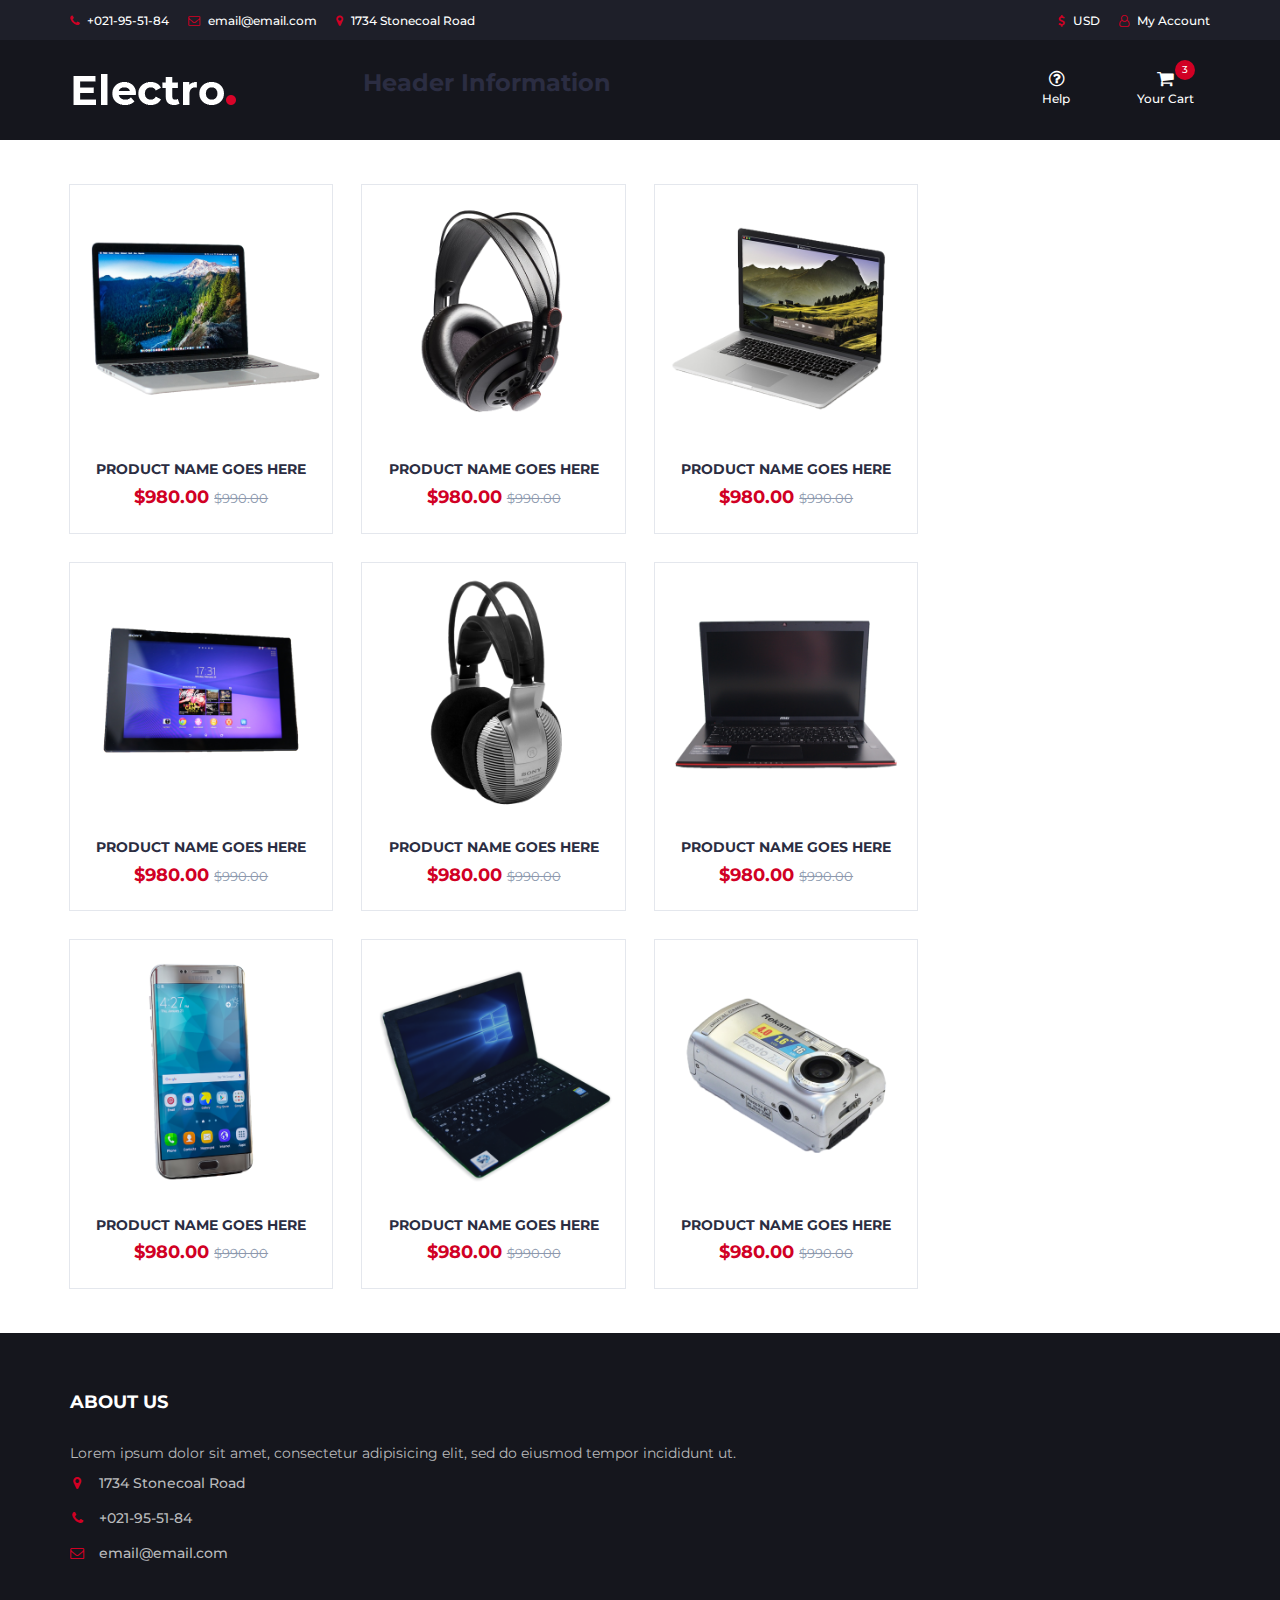
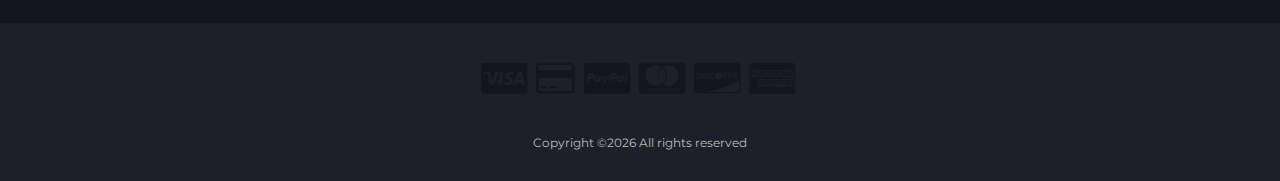
==== index.html @ 57d7af9e "Add files via upload" ====
<!DOCTYPE html>
<html lang="en">
	<head>
		<meta charset="utf-8">
		<meta http-equiv="X-UA-Compatible" content="IE=edge">
		<meta name="viewport" content="width=device-width, initial-scale=1">
		 <!-- The above 3 meta tags *must* come first in the head; any other head content must come *after* these tags -->

		<title>Electro - HTML Ecommerce Template</title>

 		<!-- Google font -->
 		<link href="https://fonts.googleapis.com/css?family=Montserrat:400,500,700" rel="stylesheet">

 		<!-- Bootstrap -->
 		<link type="text/css" rel="stylesheet" href="css/bootstrap.min.css"/>

 		<!-- Slick -->
 		<link type="text/css" rel="stylesheet" href="css/slick.css"/>
 		<link type="text/css" rel="stylesheet" href="css/slick-theme.css"/>

 		<!-- nouislider -->
 		<link type="text/css" rel="stylesheet" href="css/nouislider.min.css"/>

 		<!-- Font Awesome Icon -->
 		<link rel="stylesheet" href="css/font-awesome.min.css">

 		<!-- Custom stlylesheet -->
 		<link type="text/css" rel="stylesheet" href="css/style.css"/>

		<!-- HTML5 shim and Respond.js for IE8 support of HTML5 elements and media queries -->
		<!-- WARNING: Respond.js doesn't work if you view the page via file:// -->
		<!--[if lt IE 9]>
		  <script src="https://oss.maxcdn.com/html5shiv/3.7.3/html5shiv.min.js"></script>
		  <script src="https://oss.maxcdn.com/respond/1.4.2/respond.min.js"></script>
		<![endif]-->

    </head>
	<body>
		<!-- HEADER -->
		<header>
			<!-- TOP HEADER -->
			<div id="top-header">
				<div class="container">
					<ul class="header-links pull-left">
						<li><a href="#"><i class="fa fa-phone"></i> +021-95-51-84</a></li>
						<li><a href="#"><i class="fa fa-envelope-o"></i> email@email.com</a></li>
						<li><a href="#"><i class="fa fa-map-marker"></i> 1734 Stonecoal Road</a></li>
					</ul>
					<ul class="header-links pull-right">
						<li><a href="#"><i class="fa fa-dollar"></i> USD</a></li>
						<li><a href="#"><i class="fa fa-user-o"></i> My Account</a></li>
					</ul>
				</div>
			</div>
			<!-- /TOP HEADER -->

			<!-- MAIN HEADER -->
			<div id="header">
				<!-- container -->
				<div class="container">
					<!-- row -->
					<div class="row">
						<!-- LOGO -->
						<div class="col-md-3">
							<div class="header-logo">
								<a href="index.html" class="logo">
									<img src="./img/logo.png" alt="">
								</a>
							</div>
						</div>
						<!-- /LOGO -->

						<!-- SEARCH BAR -->
						<div class="col-md-6">
							<div class="header-search">
								<form style="display:none">
									<select class="input-select">
										<option value="0">All Categories</option>
										<option value="1">Category 01</option>
										<option value="1">Category 02</option>
									</select>
									<input class="input" placeholder="Search here">
									<button class="search-btn">Search</button>
								</form>
								<h3>Header Information</h3>
							</div>
						</div>
						<!-- /SEARCH BAR -->

						<!-- ACCOUNT -->
						<div class="col-md-3 clearfix">
							<div class="header-ctn">
								<!-- Wishlist -->
								<div style="">
									<a href="#">
										<i class="fa fa-question-circle-o"></i>
										<span>Help</span>
									</a>
								</div>
								<!-- /Wishlist -->

								<!-- Cart -->
								<div class="dropdown">
									<a class="dropdown-toggle" data-toggle="dropdown" aria-expanded="true">
										<i class="fa fa-shopping-cart"></i>
										<span>Your Cart</span>
										<div class="qty">3</div>
									</a>
									<div class="cart-dropdown">
										<div class="cart-list">
											<div class="product-widget">
												<div class="product-img">
													<img src="./img/product01.png" alt="">
												</div>
												<div class="product-body">
													<h3 class="product-name"><a href="#">product name goes here</a></h3>
													<h4 class="product-price"><span class="qty">1x</span>$980.00</h4>
												</div>
												<button class="delete"><i class="fa fa-close"></i></button>
											</div>

											<div class="product-widget">
												<div class="product-img">
													<img src="./img/product02.png" alt="">
												</div>
												<div class="product-body">
													<h3 class="product-name"><a href="#">product name goes here</a></h3>
													<h4 class="product-price"><span class="qty">3x</span>$980.00</h4>
												</div>
												<button class="delete"><i class="fa fa-close"></i></button>
											</div>
										</div>
										<div class="cart-summary">
											<small>3 Item(s) selected</small>
											<h5>SUBTOTAL: $2940.00</h5>
										</div>
										<div class="cart-btns">
											<a href="#">View Cart</a>
											<a href="checkoutnew.html">Checkout  <i class="fa fa-arrow-circle-right"></i></a>
										</div>
									</div>
								</div>
								<!-- /Cart -->

								<!-- Menu Toogle -->
								<div class="menu-toggle">
									<a href="#">
										<i class="fa fa-bars"></i>
										<span>Menu</span>
									</a>
								</div>
								<!-- /Menu Toogle -->
							</div>
						</div>
						<!-- /ACCOUNT -->
					</div>
					<!-- row -->
				</div>
				<!-- container -->
			</div>
			<!-- /MAIN HEADER -->
		</header>
		<!-- /HEADER -->

		<!-- NAVIGATION -->
		<nav id="navigation" style="display:none">
			<!-- container -->
			<div class="container">
				<!-- responsive-nav -->
				<div id="responsive-nav">
					<!-- NAV -->
					<ul class="main-nav nav navbar-nav">
						<li class="active"><a href="#">Home</a></li>
						<li><a href="#">Hot Deals</a></li>
						<li><a href="#">Categories</a></li>
						<li><a href="#">Laptops</a></li>
						<li><a href="#">Smartphones</a></li>
						<li><a href="#">Cameras</a></li>
						<li><a href="#">Accessories</a></li>
					</ul>
					<!-- /NAV -->
				</div>
				<!-- /responsive-nav -->
			</div>
			<!-- /container -->
		</nav>
		<!-- /NAVIGATION -->

		<!-- BREADCRUMB -->
		<div id="breadcrumb" class="section" style="display:none">
			<!-- container -->
			<div class="container">
				<!-- row -->
				<div class="row">
					<div class="col-md-12">
						<ul class="breadcrumb-tree">
							<li><a href="#">Home</a></li>
							<li><a href="#">All Categories</a></li>
							<li><a href="#">Accessories</a></li>
							<li class="active">Headphones (227,490 Results)</li>
						</ul>
					</div>
				</div>
				<!-- /row -->
			</div>
			<!-- /container -->
		</div>
		<!-- /BREADCRUMB -->

		<!-- SECTION -->
		<div class="section">
			<!-- container -->
			<div class="container">
				<!-- row -->
				<div class="row">
					<!-- ASIDE -->
					<div id="aside" class="col-md-3" style="display:none">
						<!-- aside Widget -->
						<div class="aside">
							<h3 class="aside-title">Categories</h3>
							<div class="checkbox-filter">

								<div class="input-checkbox">
									<input type="checkbox" id="category-1">
									<label for="category-1">
										<span></span>
										Laptops
										<small>(120)</small>
									</label>
								</div>

								<div class="input-checkbox">
									<input type="checkbox" id="category-2">
									<label for="category-2">
										<span></span>
										Smartphones
										<small>(740)</small>
									</label>
								</div>

								<div class="input-checkbox">
									<input type="checkbox" id="category-3">
									<label for="category-3">
										<span></span>
										Cameras
										<small>(1450)</small>
									</label>
								</div>

								<div class="input-checkbox">
									<input type="checkbox" id="category-4">
									<label for="category-4">
										<span></span>
										Accessories
										<small>(578)</small>
									</label>
								</div>

								<div class="input-checkbox">
									<input type="checkbox" id="category-5">
									<label for="category-5">
										<span></span>
										Laptops
										<small>(120)</small>
									</label>
								</div>

								<div class="input-checkbox">
									<input type="checkbox" id="category-6">
									<label for="category-6">
										<span></span>
										Smartphones
										<small>(740)</small>
									</label>
								</div>
							</div>
						</div>
						<!-- /aside Widget -->

						<!-- aside Widget -->
						<div class="aside">
							<h3 class="aside-title">Price</h3>
							<div class="price-filter">
								<div id="price-slider"></div>
								<div class="input-number price-min">
									<input id="price-min" type="number">
									<span class="qty-up">+</span>
									<span class="qty-down">-</span>
								</div>
								<span>-</span>
								<div class="input-number price-max">
									<input id="price-max" type="number">
									<span class="qty-up">+</span>
									<span class="qty-down">-</span>
								</div>
							</div>
						</div>
						<!-- /aside Widget -->

						<!-- aside Widget -->
						<div class="aside">
							<h3 class="aside-title">Brand</h3>
							<div class="checkbox-filter">
								<div class="input-checkbox">
									<input type="checkbox" id="brand-1">
									<label for="brand-1">
										<span></span>
										SAMSUNG
										<small>(578)</small>
									</label>
								</div>
								<div class="input-checkbox">
									<input type="checkbox" id="brand-2">
									<label for="brand-2">
										<span></span>
										LG
										<small>(125)</small>
									</label>
								</div>
								<div class="input-checkbox">
									<input type="checkbox" id="brand-3">
									<label for="brand-3">
										<span></span>
										SONY
										<small>(755)</small>
									</label>
								</div>
								<div class="input-checkbox">
									<input type="checkbox" id="brand-4">
									<label for="brand-4">
										<span></span>
										SAMSUNG
										<small>(578)</small>
									</label>
								</div>
								<div class="input-checkbox">
									<input type="checkbox" id="brand-5">
									<label for="brand-5">
										<span></span>
										LG
										<small>(125)</small>
									</label>
								</div>
								<div class="input-checkbox">
									<input type="checkbox" id="brand-6">
									<label for="brand-6">
										<span></span>
										SONY
										<small>(755)</small>
									</label>
								</div>
							</div>
						</div>
						<!-- /aside Widget -->

						<!-- aside Widget -->
						<div class="aside">
							<h3 class="aside-title">Top selling</h3>
							<div class="product-widget">
								<div class="product-img">
									<img src="./img/product01.png" alt="">
								</div>
								<div class="product-body">
									<p class="product-category">Category</p>
									<h3 class="product-name"><a href="#">product name goes here</a></h3>
									<h4 class="product-price">$980.00 <del class="product-old-price">$990.00</del></h4>
								</div>
							</div>

							<div class="product-widget">
								<div class="product-img">
									<img src="./img/product02.png" alt="">
								</div>
								<div class="product-body">
									<p class="product-category">Category</p>
									<h3 class="product-name"><a href="#">product name goes here</a></h3>
									<h4 class="product-price">$980.00 <del class="product-old-price">$990.00</del></h4>
								</div>
							</div>

							<div class="product-widget">
								<div class="product-img">
									<img src="./img/product03.png" alt="">
								</div>
								<div class="product-body">
									<p class="product-category">Category</p>
									<h3 class="product-name"><a href="#">product name goes here</a></h3>
									<h4 class="product-price">$980.00 <del class="product-old-price">$990.00</del></h4>
								</div>
							</div>
						</div>
						<!-- /aside Widget -->
					</div>
					<!-- /ASIDE -->

					<!-- STORE -->
					<div id="store" class="col-md-9">
						<!-- store top filter -->
						<div class="store-filter clearfix" style="display:none">
							<div class="store-sort">
								<label>
									Sort By:
									<select class="input-select">
										<option value="0">Popular</option>
										<option value="1">Position</option>
									</select>
								</label>

								<label>
									Show:
									<select class="input-select">
										<option value="0">20</option>
										<option value="1">50</option>
									</select>
								</label>
							</div>
							<ul class="store-grid">
								<li class="active"><i class="fa fa-th"></i></li>
								<li><a href="#"><i class="fa fa-th-list"></i></a></li>
							</ul>
						</div>
						<!-- /store top filter -->

						<!-- store products -->
						<div class="row">
							<div class="clearfix visible-sm visible-xs"></div>
							<!-- product -->
							<div class="col-md-4 col-xs-6">
								<div class="product">
									<div class="product-img">
										<img src="./img/product01.png" alt="">
										<div class="product-label">
											<span class="sale">-30%</span>
											<span class="new">NEW</span>
										</div>
									</div>
									<div class="product-body">
										<p class="product-category">Category</p>
										<h3 class="product-name"><a href="#">product name goes here</a></h3>
										<h4 class="product-price">$980.00 <del class="product-old-price">$990.00</del></h4>
										<div class="product-rating">
											<i class="fa fa-star"></i>
											<i class="fa fa-star"></i>
											<i class="fa fa-star"></i>
											<i class="fa fa-star"></i>
											<i class="fa fa-star"></i>
										</div>
										<div class="product-btns">
											<button class="add-to-wishlist"><i class="fa fa-heart-o"></i><span class="tooltipp">add to wishlist</span></button>
											<button class="add-to-compare"><i class="fa fa-exchange"></i><span class="tooltipp">add to compare</span></button>
											<button class="quick-view"><i class="fa fa-eye"></i><span class="tooltipp">quick view</span></button>
										</div>
									</div>
									<div class="add-to-cart">
										<button class="add-to-cart-btn"><i class="fa fa-shopping-cart"></i> add to cart</button>
									</div>
								</div>
							</div>
							<!-- /product -->

							<!-- product -->
							<div class="col-md-4 col-xs-6">
								<div class="product">
									<div class="product-img">
										<img src="./img/product02.png" alt="">
										<div class="product-label">
											<span class="new">NEW</span>
										</div>
									</div>
									<div class="product-body">
										<p class="product-category">Category</p>
										<h3 class="product-name"><a href="#">product name goes here</a></h3>
										<h4 class="product-price">$980.00 <del class="product-old-price">$990.00</del></h4>
										<div class="product-rating">
											<i class="fa fa-star"></i>
											<i class="fa fa-star"></i>
											<i class="fa fa-star"></i>
											<i class="fa fa-star"></i>
											<i class="fa fa-star-o"></i>
										</div>
										<div class="product-btns">
											<button class="add-to-wishlist"><i class="fa fa-heart-o"></i><span class="tooltipp">add to wishlist</span></button>
											<button class="add-to-compare"><i class="fa fa-exchange"></i><span class="tooltipp">add to compare</span></button>
											<button class="quick-view"><i class="fa fa-eye"></i><span class="tooltipp">quick view</span></button>
										</div>
									</div>
									<div class="add-to-cart">
										<button class="add-to-cart-btn"><i class="fa fa-shopping-cart"></i> add to cart</button>
									</div>
								</div>
							</div>
							<!-- /product -->

							<div class="clearfix visible-sm visible-xs"></div>

							<!-- product -->
							<div class="col-md-4 col-xs-6">
								<div class="product">
									<div class="product-img">
										<img src="./img/product03.png" alt="">
									</div>
									<div class="product-body">
										<p class="product-category">Category</p>
										<h3 class="product-name"><a href="#">product name goes here</a></h3>
										<h4 class="product-price">$980.00 <del class="product-old-price">$990.00</del></h4>
										<div class="product-rating">
										</div>
										<div class="product-btns">
											<button class="add-to-wishlist"><i class="fa fa-heart-o"></i><span class="tooltipp">add to wishlist</span></button>
											<button class="add-to-compare"><i class="fa fa-exchange"></i><span class="tooltipp">add to compare</span></button>
											<button class="quick-view"><i class="fa fa-eye"></i><span class="tooltipp">quick view</span></button>
										</div>
									</div>
									<div class="add-to-cart">
										<button class="add-to-cart-btn"><i class="fa fa-shopping-cart"></i> add to cart</button>
									</div>
								</div>
							</div>
							<!-- /product -->

							<div class="clearfix visible-lg visible-md"></div>

							<!-- product -->
							<div class="col-md-4 col-xs-6">
								<div class="product">
									<div class="product-img">
										<img src="./img/product04.png" alt="">
									</div>
									<div class="product-body">
										<p class="product-category">Category</p>
										<h3 class="product-name"><a href="#">product name goes here</a></h3>
										<h4 class="product-price">$980.00 <del class="product-old-price">$990.00</del></h4>
										<div class="product-rating">
										</div>
										<div class="product-btns">
											<button class="add-to-wishlist"><i class="fa fa-heart-o"></i><span class="tooltipp">add to wishlist</span></button>
											<button class="add-to-compare"><i class="fa fa-exchange"></i><span class="tooltipp">add to compare</span></button>
											<button class="quick-view"><i class="fa fa-eye"></i><span class="tooltipp">quick view</span></button>
										</div>
									</div>
									<div class="add-to-cart">
										<button class="add-to-cart-btn"><i class="fa fa-shopping-cart"></i> add to cart</button>
									</div>
								</div>
							</div>
							<!-- /product -->

							<div class="clearfix visible-sm visible-xs"></div>

							<!-- product -->
							<div class="col-md-4 col-xs-6">
								<div class="product">
									<div class="product-img">
										<img src="./img/product05.png" alt="">
									</div>
									<div class="product-body">
										<p class="product-category">Category</p>
										<h3 class="product-name"><a href="#">product name goes here</a></h3>
										<h4 class="product-price">$980.00 <del class="product-old-price">$990.00</del></h4>
										<div class="product-rating">
										</div>
										<div class="product-btns">
											<button class="add-to-wishlist"><i class="fa fa-heart-o"></i><span class="tooltipp">add to wishlist</span></button>
											<button class="add-to-compare"><i class="fa fa-exchange"></i><span class="tooltipp">add to compare</span></button>
											<button class="quick-view"><i class="fa fa-eye"></i><span class="tooltipp">quick view</span></button>
										</div>
									</div>
									<div class="add-to-cart">
										<button class="add-to-cart-btn"><i class="fa fa-shopping-cart"></i> add to cart</button>
									</div>
								</div>
							</div>
							<!-- /product -->

							<!-- product -->
							<div class="col-md-4 col-xs-6">
								<div class="product">
									<div class="product-img">
										<img src="./img/product06.png" alt="">
									</div>
									<div class="product-body">
										<p class="product-category">Category</p>
										<h3 class="product-name"><a href="#">product name goes here</a></h3>
										<h4 class="product-price">$980.00 <del class="product-old-price">$990.00</del></h4>
										<div class="product-rating">
											<i class="fa fa-star"></i>
											<i class="fa fa-star"></i>
											<i class="fa fa-star"></i>
											<i class="fa fa-star"></i>
											<i class="fa fa-star-o"></i>
										</div>
										<div class="product-btns">
											<button class="add-to-wishlist"><i class="fa fa-heart-o"></i><span class="tooltipp">add to wishlist</span></button>
											<button class="add-to-compare"><i class="fa fa-exchange"></i><span class="tooltipp">add to compare</span></button>
											<button class="quick-view"><i class="fa fa-eye"></i><span class="tooltipp">quick view</span></button>
										</div>
									</div>
									<div class="add-to-cart">
										<button class="add-to-cart-btn"><i class="fa fa-shopping-cart"></i> add to cart</button>
									</div>
								</div>
							</div>
							<!-- /product -->

							<div class="clearfix visible-lg visible-md visible-sm visible-xs"></div>

							<!-- product -->
							<div class="col-md-4 col-xs-6">
								<div class="product">
									<div class="product-img">
										<img src="./img/product07.png" alt="">
									</div>
									<div class="product-body">
										<p class="product-category">Category</p>
										<h3 class="product-name"><a href="#">product name goes here</a></h3>
										<h4 class="product-price">$980.00 <del class="product-old-price">$990.00</del></h4>
										<div class="product-rating">
											<i class="fa fa-star"></i>
											<i class="fa fa-star"></i>
											<i class="fa fa-star"></i>
											<i class="fa fa-star"></i>
											<i class="fa fa-star"></i>
										</div>
										<div class="product-btns">
											<button class="add-to-wishlist"><i class="fa fa-heart-o"></i><span class="tooltipp">add to wishlist</span></button>
											<button class="add-to-compare"><i class="fa fa-exchange"></i><span class="tooltipp">add to compare</span></button>
											<button class="quick-view"><i class="fa fa-eye"></i><span class="tooltipp">quick view</span></button>
										</div>
									</div>
									<div class="add-to-cart">
										<button class="add-to-cart-btn"><i class="fa fa-shopping-cart"></i> add to cart</button>
									</div>
								</div>
							</div>
							<!-- /product -->

							<!-- product -->
							<div class="col-md-4 col-xs-6">
								<div class="product">
									<div class="product-img">
										<img src="./img/product08.png" alt="">
									</div>
									<div class="product-body">
										<p class="product-category">Category</p>
										<h3 class="product-name"><a href="#">product name goes here</a></h3>
										<h4 class="product-price">$980.00 <del class="product-old-price">$990.00</del></h4>
										<div class="product-rating">
										</div>
										<div class="product-btns">
											<button class="add-to-wishlist"><i class="fa fa-heart-o"></i><span class="tooltipp">add to wishlist</span></button>
											<button class="add-to-compare"><i class="fa fa-exchange"></i><span class="tooltipp">add to compare</span></button>
											<button class="quick-view"><i class="fa fa-eye"></i><span class="tooltipp">quick view</span></button>
										</div>
									</div>
									<div class="add-to-cart">
										<button class="add-to-cart-btn"><i class="fa fa-shopping-cart"></i> add to cart</button>
									</div>
								</div>
							</div>
							<!-- /product -->

							<div class="clearfix visible-sm visible-xs"></div>

							<!-- product -->
							<div class="col-md-4 col-xs-6">
								<div class="product">
									<div class="product-img">
										<img src="./img/product09.png" alt="">
									</div>
									<div class="product-body">
										<p class="product-category">Category</p>
										<h3 class="product-name"><a href="#">product name goes here</a></h3>
										<h4 class="product-price">$980.00 <del class="product-old-price">$990.00</del></h4>
										<div class="product-rating">
										</div>
										<div class="product-btns">
											<button class="add-to-wishlist"><i class="fa fa-heart-o"></i><span class="tooltipp">add to wishlist</span></button>
											<button class="add-to-compare"><i class="fa fa-exchange"></i><span class="tooltipp">add to compare</span></button>
											<button class="quick-view"><i class="fa fa-eye"></i><span class="tooltipp">quick view</span></button>
										</div>
									</div>
									<div class="add-to-cart">
										<button class="add-to-cart-btn"><i class="fa fa-shopping-cart"></i> add to cart</button>
									</div>
								</div>
							</div>
							<!-- /product -->
						</div>
						<!-- /store products -->

						<!-- store bottom filter -->
						<div class="store-filter clearfix">
							<span class="store-qty">Showing 20-100 products</span>
							<ul class="store-pagination">
								<li class="active">1</li>
								<li><a href="#">2</a></li>
								<li><a href="#">3</a></li>
								<li><a href="#">4</a></li>
								<li><a href="#"><i class="fa fa-angle-right"></i></a></li>
							</ul>
						</div>
						<!-- /store bottom filter -->
					</div>
					<!-- /STORE -->
				</div>
				<!-- /row -->
			</div>
			<!-- /container -->
		</div>
		<!-- /SECTION -->

		<!-- NEWSLETTER -->
		<div id="newsletter" class="section">
			<!-- container -->
			<div class="container">
				<!-- row -->
				<div class="row">
					<div class="col-md-12">
						<div class="newsletter">
							<p>Sign Up for the <strong>NEWSLETTER</strong></p>
							<form>
								<input class="input" type="email" placeholder="Enter Your Email">
								<button class="newsletter-btn"><i class="fa fa-envelope"></i> Subscribe</button>
							</form>
							<ul class="newsletter-follow">
								<li>
									<a href="#"><i class="fa fa-facebook"></i></a>
								</li>
								<li>
									<a href="#"><i class="fa fa-twitter"></i></a>
								</li>
								<li>
									<a href="#"><i class="fa fa-instagram"></i></a>
								</li>
								<li>
									<a href="#"><i class="fa fa-pinterest"></i></a>
								</li>
							</ul>
						</div>
					</div>
				</div>
				<!-- /row -->
			</div>
			<!-- /container -->
		</div>
		<!-- /NEWSLETTER -->

		<!-- FOOTER -->
		<footer id="footer">
			<!-- top footer -->
			<div class="section">
				<!-- container -->
				<div class="container">
					<!-- row -->
					<div class="row">
						<div class="col-md-12 col-xs-12">
							<div class="footer">
								<h3 class="footer-title">About Us</h3>
								<p>Lorem ipsum dolor sit amet, consectetur adipisicing elit, sed do eiusmod tempor incididunt ut.</p>
								<ul class="footer-links">
									<li><a href="#"><i class="fa fa-map-marker"></i>1734 Stonecoal Road</a></li>
									<li><a href="#"><i class="fa fa-phone"></i>+021-95-51-84</a></li>
									<li><a href="#"><i class="fa fa-envelope-o"></i>email@email.com</a></li>
								</ul>
							</div>
						</div>
					</div>
					<!-- /row -->
				</div>
				<!-- /container -->
			</div>
			<!-- /top footer -->

			<!-- bottom footer -->
			<div id="bottom-footer" class="section">
				<div class="container">
					<!-- row -->
					<div class="row">
						<div class="col-md-12 text-center">
							<ul class="footer-payments">
								<li><a href="#"><i class="fa fa-cc-visa"></i></a></li>
								<li><a href="#"><i class="fa fa-credit-card"></i></a></li>
								<li><a href="#"><i class="fa fa-cc-paypal"></i></a></li>
								<li><a href="#"><i class="fa fa-cc-mastercard"></i></a></li>
								<li><a href="#"><i class="fa fa-cc-discover"></i></a></li>
								<li><a href="#"><i class="fa fa-cc-amex"></i></a></li>
							</ul>
							<span class="copyright">
								<!-- Link back to Colorlib can't be removed. Template is licensed under CC BY 3.0. -->
								Copyright &copy;<script>document.write(new Date().getFullYear());</script> All rights reserved
							<!-- Link back to Colorlib can't be removed. Template is licensed under CC BY 3.0. -->
							</span>
						</div>
					</div>
						<!-- /row -->
				</div>
				<!-- /container -->
			</div>
			<!-- /bottom footer -->
		</footer>
		<!-- /FOOTER -->

		<!-- jQuery Plugins -->
		<script src="js/jquery.min.js"></script>
		<script src="js/bootstrap.min.js"></script>
		<script src="js/slick.min.js"></script>
		<script src="js/nouislider.min.js"></script>
		<script src="js/jquery.zoom.min.js"></script>
		<script src="js/main.js"></script>
		<script lang="">
	</body>
</html>
---- css/nouislider.min.css ----
/*! nouislider - 10.0.0 - 2017-05-28 14:52:48 */.noUi-target,.noUi-target *{-webkit-touch-callout:none;-webkit-tap-highlight-color:transparent;-webkit-user-select:none;-ms-touch-action:none;touch-action:none;-ms-user-select:none;-moz-user-select:none;user-select:none;-moz-box-sizing:border-box;box-sizing:border-box}.noUi-target{position:relative;direction:ltr}.noUi-base{width:100%;height:100%;position:relative;z-index:1}.noUi-connect{position:absolute;right:0;top:0;left:0;bottom:0}.noUi-origin{position:absolute;height:0;width:0}.noUi-handle{position:relative;z-index:1}.noUi-state-tap .noUi-connect,.noUi-state-tap .noUi-origin{-webkit-transition:top .3s,right .3s,bottom .3s,left .3s;transition:top .3s,right .3s,bottom .3s,left .3s}.noUi-state-drag *{cursor:inherit!important}.noUi-base,.noUi-handle{-webkit-transform:translate3d(0,0,0);transform:translate3d(0,0,0)}.noUi-horizontal{height:18px}.noUi-horizontal .noUi-handle{width:34px;height:28px;left:-17px;top:-6px}.noUi-vertical{width:18px}.noUi-vertical .noUi-handle{width:28px;height:34px;left:-6px;top:-17px}.noUi-target{background:#FAFAFA;border-radius:4px;border:1px solid #D3D3D3;box-shadow:inset 0 1px 1px #F0F0F0,0 3px 6px -5px #BBB}.noUi-connect{background:#3FB8AF;border-radius:4px;box-shadow:inset 0 0 3px rgba(51,51,51,.45);-webkit-transition:background 450ms;transition:background 450ms}.noUi-draggable{cursor:ew-resize}.noUi-vertical .noUi-draggable{cursor:ns-resize}.noUi-handle{border:1px solid #D9D9D9;border-radius:3px;background:#FFF;cursor:default;box-shadow:inset 0 0 1px #FFF,inset 0 1px 7px #EBEBEB,0 3px 6px -3px #BBB}.noUi-active{box-shadow:inset 0 0 1px #FFF,inset 0 1px 7px #DDD,0 3px 6px -3px #BBB}.noUi-handle:after,.noUi-handle:before{content:"";display:block;position:absolute;height:14px;width:1px;background:#E8E7E6;left:14px;top:6px}.noUi-handle:after{left:17px}.noUi-vertical .noUi-handle:after,.noUi-vertical .noUi-handle:before{width:14px;height:1px;left:6px;top:14px}.noUi-vertical .noUi-handle:after{top:17px}[disabled] .noUi-connect{background:#B8B8B8}[disabled] .noUi-handle,[disabled].noUi-handle,[disabled].noUi-target{cursor:not-allowed}.noUi-pips,.noUi-pips *{-moz-box-sizing:border-box;box-sizing:border-box}.noUi-pips{position:absolute;color:#999}.noUi-value{position:absolute;white-space:nowrap;text-align:center}.noUi-value-sub{color:#ccc;font-size:10px}.noUi-marker{position:absolute;background:#CCC}.noUi-marker-large,.noUi-marker-sub{background:#AAA}.noUi-pips-horizontal{padding:10px 0;height:80px;top:100%;left:0;width:100%}.noUi-value-horizontal{-webkit-transform:translate3d(-50%,50%,0);transform:translate3d(-50%,50%,0)}.noUi-marker-horizontal.noUi-marker{margin-left:-1px;width:2px;height:5px}.noUi-marker-horizontal.noUi-marker-sub{height:10px}.noUi-marker-horizontal.noUi-marker-large{height:15px}.noUi-pips-vertical{padding:0 10px;height:100%;top:0;left:100%}.noUi-value-vertical{-webkit-transform:translate3d(0,50%,0);transform:translate3d(0,50%,0);padding-left:25px}.noUi-marker-vertical.noUi-marker{width:5px;height:2px;margin-top:-1px}.noUi-marker-vertical.noUi-marker-sub{width:10px}.noUi-marker-vertical.noUi-marker-large{width:15px}.noUi-tooltip{display:block;position:absolute;border:1px solid #D9D9D9;border-radius:3px;background:#fff;color:#000;padding:5px;text-align:center;white-space:nowrap}.noUi-horizontal .noUi-tooltip{-webkit-transform:translate(-50%,0);transform:translate(-50%,0);left:50%;bottom:120%}.noUi-vertical .noUi-tooltip{-webkit-transform:translate(0,-50%);transform:translate(0,-50%);top:50%;right:120%}
---- css/style.css ----
/*
Template Name: Electro - HTML Ecommerce Template
Author: yaminncco

Colors:
	Body 		: #333
	Headers 	: #2B2D42
	Primary 	: #D10024
	Dark 		: #15161D ##1E1F29
	Grey 		: #E4E7ED #FBFBFC #8D99AE #B9BABC

Fonts: Montserrat

Table OF Contents
------------------------------------
1 > GENERAL
------ Typography
------ Buttons
------ Inputs
------ Sections
------ Breadcrumb
2 > HEADER
------ Top header
------ Logo
------ Search
------ Cart
3 > NAVIGATION
------ Main nav
------ Responsive Nav
4 > CATEGORY SHOP
5 > HOT DEAL
6 > PRODUCT
------ Product
------ Widget product
------ Product slick
7 > STORE PAGE
------ Aside
------ Store
8 > PRODUCT DETAILS PAGE
------ Product view
------ Product details
------ Product tab
9 > CHECKOUT PAGE
10 > NEWSLETTER
11 > FOOTER
11 > SLICK STYLE
12 > RESPONSIVE
------------------------------------*/

/*=========================================================
	01 -> GENERAL
===========================================================*/

/*----------------------------*\
	Typography
\*----------------------------*/

body {
  font-family: 'Montserrat', sans-serif;
  font-weight: 400;
  color: #333;
}

h1, h2, h3, h4, h5, h6 {
  color: #2B2D42;
  font-weight: 700;
  margin: 0 0 10px;
}

a {
  color: #2B2D42;
  font-weight: 500;
  -webkit-transition: 0.2s color;
  transition: 0.2s color;
}

a:hover, a:focus {
  color: #D10024;
  text-decoration: none;
  outline: none;
}

ul, ol {
  margin: 0;
  padding: 0;
  list-style: none
}

/*----------------------------*\
	Buttons
\*----------------------------*/

.primary-btn {
  display: inline-block;
  padding: 12px 30px;
  background-color: #D10024;
  border: none;
  border-radius: 40px;
  color: #FFF;
  text-transform: uppercase;
  font-weight: 700;
  text-align: center;
  -webkit-transition: 0.2s all;
  transition: 0.2s all;
}

.primary-btn:hover, .primary-btn:focus {
  opacity: 0.9;
  color: #FFF;
}

/*----------------------------*\
	Inputs
\*----------------------------*/

/*-- Text input --*/

.input {
  height: 40px;
  padding: 0px 15px;
  border: 1px solid #E4E7ED;
  background-color: #FFF;
  width: 100%;
}

textarea.input {
  padding: 15px;
  min-height: 90px;
}

/*-- Number input --*/

.input-number {
  position: relative;
}

.input-number input[type="number"]::-webkit-inner-spin-button, .input-number input[type="number"]::-webkit-outer-spin-button {
  -webkit-appearance: none;
  margin: 0;
}

.input-number input[type="number"] {
  -moz-appearance: textfield;
  height: 40px;
  width: 100%;
  border: 1px solid #E4E7ED;
  background-color: #FFF;
  padding: 0px 35px 0px 15px;
}

.input-number .qty-up, .input-number .qty-down {
  position: absolute;
  display: block;
  width: 20px;
  height: 20px;
  border: 1px solid #E4E7ED;
  background-color: #FFF;
  text-align: center;
  font-weight: 700;
  cursor: pointer;
  -webkit-user-select: none;
  -moz-user-select: none;
  -ms-user-select: none;
  user-select: none;
}

.input-number .qty-up {
  right: 0;
  top: 0;
  border-bottom: 0px;
}

.input-number .qty-down {
  right: 0;
  bottom: 0;
}

.input-number .qty-up:hover, .input-number .qty-down:hover {
  background-color: #E4E7ED;
  color: #D10024;
}

/*-- Select input --*/

.input-select {
  padding: 0px 15px;
  background: #FFF;
  border: 1px solid #E4E7ED;
  height: 40px;
}

/*-- checkbox & radio input --*/

.input-radio, .input-checkbox {
  position: relative;
  display: block;
}

.input-radio input[type="radio"]:not(:checked), .input-radio input[type="radio"]:checked, .input-checkbox input[type="checkbox"]:not(:checked), .input-checkbox input[type="checkbox"]:checked {
  position: absolute;
  margin-left: -9999px;
  visibility: hidden;
}

.input-radio label, .input-checkbox label {
  font-weight: 500;
  min-height: 20px;
  padding-left: 20px;
  margin-bottom: 5px;
  cursor: pointer;
}

.input-radio input[type="radio"]+label span, .input-checkbox input[type="checkbox"]+label span {
  position: absolute;
  left: 0px;
  top: 4px;
  width: 14px;
  height: 14px;
  border: 2px solid #E4E7ED;
  background: #FFF;
}

.input-radio input[type="radio"]+label span {
  border-radius: 50%;
}

.input-radio input[type="radio"]+label span:after {
  content: "";
  position: absolute;
  left: 50%;
  top: 50%;
  -webkit-transform: translate(-50%, -50%) scale(0);
  -ms-transform: translate(-50%, -50%) scale(0);
  transform: translate(-50%, -50%) scale(0);
  background-color: #FFF;
  width: 4px;
  height: 4px;
  border-radius: 50%;
  opacity: 0;
  -webkit-transition: all 0.2s;
  transition: all 0.2s;
}

.input-checkbox input[type="checkbox"]+label span:after {
  content: '✔';
  position: absolute;
  top: -2px;
  left: 1px;
  font-size: 10px;
  color: #FFF;
  opacity: 0;
  -webkit-transform: scale(0);
  -ms-transform: scale(0);
  transform: scale(0);
  -webkit-transition: all 0.2s;
  transition: all 0.2s;
}

.input-radio input[type="radio"]:checked+label span, .input-checkbox input[type="checkbox"]:checked+label span {
  background-color: #D10024;
  border-color: #D10024;
}

.input-radio input[type="radio"]:checked+label span:after {
  opacity: 1;
  -webkit-transform: translate(-50%, -50%) scale(1);
  -ms-transform: translate(-50%, -50%) scale(1);
  transform: translate(-50%, -50%) scale(1);
}

.input-checkbox input[type="checkbox"]:checked+label span:after {
  opacity: 1;
  -webkit-transform: scale(1);
  -ms-transform: scale(1);
  transform: scale(1);
}

.input-radio .caption, .input-checkbox .caption {
  margin-top: 5px;
  max-height: 0;
  overflow: hidden;
  -webkit-transition: 0.3s max-height;
  transition: 0.3s max-height;
}

.input-radio input[type="radio"]:checked~.caption, .input-checkbox input[type="checkbox"]:checked~.caption {
  max-height: 800px;
}

/*----------------------------*\
	Section
\*----------------------------*/

.section {
  padding-top: 30px;
  padding-bottom: 30px;
}

.section-title {
  position: relative;
  margin-bottom: 30px;
  margin-top: 15px;
}

.section-title .title {
  display: inline-block;
  text-transform: uppercase;
  margin: 0px;
}

.section-title .section-nav {
  float: right;
}

.section-title .section-nav .section-tab-nav {
  display: inline-block;
}

.section-tab-nav li {
  display: inline-block;
  margin-right: 15px;
}

.section-tab-nav li:last-child {
  margin-right: 0px;
}

.section-tab-nav li a {
  font-weight: 700;
  color: #8D99AE;
}

.section-tab-nav li a:after {
  content: "";
  display: block;
  width: 0%;
  height: 2px;
  background-color: #D10024;
  -webkit-transition: 0.2s all;
  transition: 0.2s all;
}

.section-tab-nav li.active a {
  color: #D10024;
}

.section-tab-nav li a:hover:after, .section-tab-nav li a:focus:after, .section-tab-nav li.active a:after {
  width: 100%;
}

.section-title .section-nav .products-slick-nav {
  top: 0px;
  right: 0px;
}

/*----------------------------*\
	Breadcrumb
\*----------------------------*/

#breadcrumb {
  padding: 30px 0px;
  background: #FBFBFC;
  border-bottom: 1px solid #E4E7ED;
  margin-bottom: 30px;
}

#breadcrumb .breadcrumb-header {
  display: inline-block;
  margin-top: 0px;
  margin-bottom: 0px;
  margin-right: 15px;
  text-transform: uppercase;
}

#breadcrumb .breadcrumb-tree {
  display: inline-block;
}

#breadcrumb .breadcrumb-tree li {
  display: inline-block;
  font-size: 12px;
  font-weight: 500;
  text-transform: uppercase;
}

#breadcrumb .breadcrumb-tree li+li {
  margin-left: 10px;
}

#breadcrumb .breadcrumb-tree li+li:before {
  content: '/';
  display: inline-block;
  color: #8D99AE;
  margin-right: 10px;
}

#breadcrumb .breadcrumb-tree li a {
  color: #8D99AE;
}

#breadcrumb .breadcrumb-tree li a:hover {
  color: #D10024;
}

/*=========================================================
	02 -> HEADER
===========================================================*/

/*----------------------------*\
	Top header
\*----------------------------*/

#top-header {
  padding-top: 10px;
  padding-bottom: 10px;
  background-color: #1E1F29;
}

.header-links li {
  display: inline-block;
  margin-right: 15px;
  font-size: 12px;
}

.header-links li:last-child {
  margin-right: 0px;
}

.header-links li a {
  color: #FFF;
}

.header-links li a:hover {
  color: #D10024;
}

.header-links li i {
  color: #D10024;
  margin-right: 5px;
}

/*----------------------------*\
	Logo
\*----------------------------*/

#header {
  padding-top: 15px;
  padding-bottom: 15px;
  background-color: #15161D;
}

.header-logo {
  float: left;
}

.header-logo .logo img {
  display: block;
}

/*----------------------------*\
	Search
\*----------------------------*/

.header-search {
  padding: 15px 0px;
}

.header-search form {
  position: relative;
}

.header-search form .input-select {
  margin-right: -4px;
  border-radius: 40px 0px 0px 40px;
}

.header-search form .input {
  width: calc(100% - 260px);
  margin-right: -4px;
}

.header-search form .search-btn {
  height: 40px;
  width: 100px;
  background: #D10024;
  color: #FFF;
  font-weight: 700;
  border: none;
  border-radius: 0px 40px 40px 0px;
}

/*----------------------------*\
	Cart
\*----------------------------*/

.header-ctn {
  float: right;
  padding: 15px 0px;
}

.header-ctn>div {
  display: inline-block;
}

.header-ctn>div+div {
  margin-left: 15px;
}

.header-ctn>div>a {
  display: block;
  position: relative;
  width: 90px;
  text-align: center;
  color: #FFF;
}

.header-ctn>div>a>i {
  display: block;
  font-size: 18px;
}

.header-ctn>div>a>span {
  font-size: 12px;
}

.header-ctn>div>a>.qty {
  position: absolute;
  right: 15px;
  top: -10px;
  width: 20px;
  height: 20px;
  line-height: 20px;
  text-align: center;
  border-radius: 50%;
  font-size: 10px;
  color: #FFF;
  background-color: #D10024;
}

.header-ctn .menu-toggle {
  display: none;
}

.cart-dropdown {
  position: absolute;
  width: 300px;
  background: #FFF;
  padding: 15px;
  -webkit-box-shadow: 0px 0px 0px 2px #E4E7ED;
  box-shadow: 0px 0px 0px 2px #E4E7ED;
  z-index: 99;
  right: 0;
  opacity: 0;
  visibility: hidden;
}

.dropdown.open>.cart-dropdown {
  opacity: 1;
  visibility: visible;
}

.cart-dropdown .cart-list {
  max-height: 180px;
  overflow-y: scroll;
  margin-bottom: 15px;
}

.cart-dropdown .cart-list .product-widget {
  padding: 0px;
  -webkit-box-shadow: none;
  box-shadow: none;
}

.cart-dropdown .cart-list .product-widget:last-child {
  margin-bottom: 0px;
}

.cart-dropdown .cart-list .product-widget .product-img {
  left: 0px;
  top: 0px;
}

.cart-dropdown .cart-list .product-widget .product-body .product-price {
  color: #2B2D42;
}

.cart-dropdown .cart-btns {
  margin: 0px -17px -17px;
}
.product-btns {
  display:none;
}
.cart-dropdown .cart-btns>a {
  display: inline-block;
  width: calc(50% - 0px);
  padding: 12px;
  background-color: #D10024;
  color: #FFF;
  text-align: center;
  font-weight: 700;
  -webkit-transition: 0.2s all;
  transition: 0.2s all;
}

.cart-dropdown .cart-btns>a:first-child {
  margin-right: -4px;
  background-color: #1e1f29;
}

.cart-dropdown .cart-btns>a:hover {
  opacity: 0.9;
}

.cart-dropdown .cart-summary {
  border-top: 1px solid #E4E7ED;
  padding-top: 15px;
  padding-bottom: 15px;
}

/*=========================================================
	03 -> Navigation
===========================================================*/

#navigation {
  background: #FFF;
  border-bottom: 2px solid #E4E7ED;
  border-top: 3px solid #D10024;
}

/*----------------------------*\
	Main nav
\*----------------------------*/

.main-nav>li+li {
  margin-left: 30px
}

.main-nav>li>a {
  padding: 20px 0px;
}

.main-nav>li>a:hover, .main-nav>li>a:focus, .main-nav>li.active>a {
  color: #D10024;
  background-color: transparent;
}

.main-nav>li>a:after {
  content: "";
  display: block;
  width: 0%;
  height: 2px;
  background-color: #D10024;
  -webkit-transition: 0.2s all;
  transition: 0.2s all;
}

.main-nav>li>a:hover:after, .main-nav>li>a:focus:after, .main-nav>li.active>a:after {
  width: 100%;
}

.header-ctn li.nav-toggle {
  display: none;
}

/*----------------------------*\
	responsive nav
\*----------------------------*/

@media only screen and (max-width: 991px) {
  .header-ctn .menu-toggle {
    display: inline-block;
  }
  #responsive-nav {
    position: fixed;
    left: 0;
    top: 0;
    background: #15161D;
    height: 100vh;
    max-width: 250px;
    width: 0%;
    overflow: hidden;
    z-index: 22;
    padding-top: 60px;
    -webkit-transform: translateX(-100%);
    -ms-transform: translateX(-100%);
    transform: translateX(-100%);
    -webkit-transition: 0.2s all;
    transition: 0.2s all;
  }
  #responsive-nav.active {
    -webkit-transform: translateX(0%);
    -ms-transform: translateX(0%);
    transform: translateX(0%);
    width: 100%;
  }
  .main-nav {
    margin: 0px;
    float: none;
  }
  .main-nav>li {
    display: block;
    float: none;
  }
  .main-nav>li+li {
    margin-left: 0px;
  }
  .main-nav>li>a {
    padding: 15px;
    color: #FFF;
  }
}

/*=========================================================
	04 -> CATEGORY SHOP
===========================================================*/

.shop {
  position: relative;
  overflow: hidden;
  margin: 15px 0px;
}

.shop:before {
  content: "";
  position: absolute;
  top: 0;
  bottom: 0;
  left: 0px;
  width: 60%;
  background: #D10024;
  opacity: 0.9;
  -webkit-transform: skewX(-45deg);
  -ms-transform: skewX(-45deg);
  transform: skewX(-45deg);
}

.shop:after {
  content: "";
  position: absolute;
  top: 0;
  bottom: 0;
  left: 1px;
  width: 100%;
  background: #D10024;
  opacity: 0.9;
  -webkit-transform: skewX(-45deg) translateX(-100%);
  -ms-transform: skewX(-45deg) translateX(-100%);
  transform: skewX(-45deg) translateX(-100%);
}

.shop .shop-img {
  position: relative;
  background-color: #E4E7ED;
  z-index: -1;
}

.shop .shop-img>img {
  width: 100%;
  -webkit-transition: 0.2s all;
  transition: 0.2s all;
}

.shop:hover .shop-img>img {
  -webkit-transform: scale(1.1);
  -ms-transform: scale(1.1);
  transform: scale(1.1);
}

.shop .shop-body {
  position: absolute;
  top: 0;
  width: 75%;
  padding: 30px;
  z-index: 10;
}

.shop .shop-body h3 {
  color: #FFF;
}

.shop .shop-body .cta-btn {
  color: #FFF;
  text-transform: uppercase;
}

/*=========================================================
	05 -> HOT DEAL
===========================================================*/

#hot-deal.section {
  padding: 60px 0px;
  margin: 30px 0px;
  background-color: #E4E7ED;
  background-image: url('../img/hotdeal.png');
  background-position: center;
  background-repeat: no-repeat;
}

.hot-deal {
  text-align: center;
}

.hot-deal .hot-deal-countdown {
  margin-bottom: 30px;
}

.hot-deal .hot-deal-countdown>li {
  position: relative;
  display: inline-block;
  width: 100px;
  height: 100px;
  background: #D10024e6;
  text-align: center;
  border-radius: 50%;
  margin: 0px 5px;
}

.hot-deal .hot-deal-countdown>li>div {
  position: absolute;
  left: 0;
  right: 0;
  top: 50%;
  -webkit-transform: translateY(-50%);
  -ms-transform: translateY(-50%);
  transform: translateY(-50%);
}

.hot-deal .hot-deal-countdown>li>div h3 {
  color: #FFF;
  margin-bottom: 0px;
}

.hot-deal .hot-deal-countdown>li>div span {
  display: block;
  font-size: 10px;
  text-transform: uppercase;
  color: #FFF;
}

.hot-deal p {
  text-transform: uppercase;
  font-size: 24px;
}

.hot-deal .cta-btn {
  margin-top: 15px;
}

/*=========================================================
	06 -> PRODUCT
===========================================================*/

/*----------------------------*\
	product
\*----------------------------*/

.product {
  position: relative;
  margin: 15px 0px;
  -webkit-box-shadow: 0px 0px 0px 0px #E4E7ED, 0px 0px 0px 1px #E4E7ED;
  box-shadow: 0px 0px 0px 0px #E4E7ED, 0px 0px 0px 1px #E4E7ED;
  -webkit-transition: 0.2s all;
  transition: 0.2s all;
}

.product:hover {
  -webkit-box-shadow: 0px 0px 6px 0px #E4E7ED, 0px 0px 0px 2px #D10024;
  box-shadow: 0px 0px 6px 0px #E4E7ED, 0px 0px 0px 2px #D10024;
}

.product .product-img {
  position: relative;
}

.product .product-img>img {
  width: 100%;
}

.product .product-img .product-label {
  position: absolute;
  top: 15px;
  right: 15px;
}
.product
{
	cursor: pointer;
}
.product-label {
display:none;
}
.product .product-img .product-label>span {
  border: 2px solid;
  padding: 2px 10px;
  font-size: 12px;
}

.product .product-img .product-label>span.sale {
  background-color: #FFF;
  border-color: #D10024;
  color: #D10024;
}

.product .product-img .product-label>span.new {
  background-color: #D10024;
  border-color: #D10024;
  color: #FFF;
}

.product .product-body {
  position: relative;
  padding: 15px;
  background-color: #FFF;
  text-align: center;
  z-index: 20;
}

.product .product-body .product-category {
  text-transform: uppercase;
  font-size: 12px;
  color: #8D99AE;
}

.product .product-body .product-name {
  text-transform: uppercase;
  font-size: 14px;
}

.product .product-body .product-name>a {
  font-weight: 700;
}

.product .product-body .product-name>a:hover, .product .product-body .product-name>a:focus {
  color: #D10024;
}

.product .product-body .product-price {
  color: #D10024;
  font-size: 18px;
}

.product .product-body .product-price .product-old-price {
  font-size: 70%;
  font-weight: 400;
  color: #8D99AE;
}

.product .product-body .product-rating {
	display:none;
  position: relative;
  margin: 15px 0px 10px;
  height: 20px;
}

.product .product-body .product-rating>i {
  position: relative;
  width: 14px;
  margin-right: -4px;
  background: #FFF;
  color: #E4E7ED;
  z-index: 10;
}

.product .product-body .product-rating>i.fa-star {
  color: #ef233c;
}

.product .product-body .product-rating:after {
  content: "";
  position: absolute;
  top: 50%;
  left: 0;
  right: 0;
  -webkit-transform: translateY(-50%);
  -ms-transform: translateY(-50%);
  transform: translateY(-50%);
  height: 1px;
  background-color: #E4E7ED;
}

.product .product-body .product-btns>button {
  position: relative;
  width: 40px;
  height: 40px;
  line-height: 40px;
  background: transparent;
  border: none;
  -webkit-transition: 0.2s all;
  transition: 0.2s all;
}

.product .product-body .product-btns>button:hover {
  background-color: #E4E7ED;
  color: #D10024;
  border-radius: 50%;
}

.product .product-body .product-btns>button .tooltipp {
  position: absolute;
  bottom: 100%;
  left: 50%;
  -webkit-transform: translate(-50%, -15px);
  -ms-transform: translate(-50%, -15px);
  transform: translate(-50%, -15px);
  width: 150px;
  padding: 10px;
  font-size: 12px;
  line-height: 10px;
  background: #1e1f29;
  color: #FFF;
  text-transform: uppercase;
  z-index: 10;
  opacity: 0;
  visibility: hidden;
  -webkit-transition: 0.2s all;
  transition: 0.2s all;
}

.product .product-body .product-btns>button:hover .tooltipp {
  opacity: 1;
  visibility: visible;
  -webkit-transform: translate(-50%, -5px);
  -ms-transform: translate(-50%, -5px);
  transform: translate(-50%, -5px);
}

.product .add-to-cart {
  position: absolute;
  left: 1px;
  right: 1px;
  bottom: 1px;
  padding: 15px;
  background: #1e1f29;
  text-align: center;
  -webkit-transform: translateY(0%);
  -ms-transform: translateY(0%);
  transform: translateY(0%);
  -webkit-transition: 0.2s all;
  transition: 0.2s all;
  z-index: 2;
}

.product:hover .add-to-cart {
  -webkit-transform: translateY(100%);
  -ms-transform: translateY(100%);
  transform: translateY(100%);
}

.product .add-to-cart .add-to-cart-btn {
  position: relative;
  border: 2px solid transparent;
  height: 40px;
  padding: 0 30px;
  background-color: #ef233c;
  color: #FFF;
  text-transform: uppercase;
  font-weight: 700;
  border-radius: 40px;
  -webkit-transition: 0.2s all;
  transition: 0.2s all;
}

.product .add-to-cart .add-to-cart-btn>i {
  position: absolute;
  left: 0;
  top: 0;
  width: 40px;
  height: 40px;
  line-height: 38px;
  color: #D10024;
  opacity: 0;
  visibility: hidden;
}

.product .add-to-cart .add-to-cart-btn:hover {
  background-color: #FFF;
  color: #D10024;
  border-color: #D10024;
  padding: 0px 30px 0px 50px;
}

.product .add-to-cart .add-to-cart-btn:hover>i {
  opacity: 1;
  visibility: visible;
}

/*----------------------------*\
	Widget product
\*----------------------------*/

.product-widget {
  position: relative;
}

.product-widget+.product-widget {
  margin: 30px 0px;
}

.product-widget .product-img {
  position: absolute;
  left: 0px;
  top: 0px;
  width: 60px;
}

.product-widget .product-img>img {
  width: 100%;
}

.product-widget .product-body {
  padding-left: 75px;
  min-height: 60px;
}

.product-widget .product-body .product-category {
  text-transform: uppercase;
  font-size: 10px;
  color: #8D99AE;
}
.product-category {
	display:none;
}
.product-widget .product-body .product-name {
  text-transform: uppercase;
  font-size: 12px;
}

.product-widget .product-body .product-name>a {
  font-weight: 700;
}

.product-widget .product-body .product-name>a:hover, .product-widget .product-body .product-name>a:focus {
  color: #D10024;
}

.product-widget .product-body .product-price {
  font-size: 14px;
  color: #D10024;
}

.product-widget .product-body .product-price .product-old-price {
  font-size: 70%;
  font-weight: 400;
  color: #8D99AE;
}

.product-widget .product-body .product-price .qty {
  font-weight: 400;
  margin-right: 10px;
}

.product-widget .delete {
  position: absolute;
  top: 0;
  left: 0;
  height: 14px;
  width: 14px;
  text-align: center;
  font-size: 10px;
  padding: 0;
  background: #1e1f29;
  border: none;
  color: #FFF;
}

/*----------------------------*\
	Products slick
\*----------------------------*/

.products-slick .slick-list {
  padding-bottom: 60px;
  margin-bottom: -60px;
  z-index: 2;
}

.products-slick .product.slick-slide {
  margin: 15px;
}

.products-tabs>.tab-pane {
  display: block;
  height: 0;
  opacity: 0;
  visibility: hidden;
  overflow-y: hidden;
  padding-bottom: 60px;
  margin-bottom: -60px;
}

.products-tabs>.tab-pane.active {
  opacity: 1;
  visibility: visible;
  height: auto;
}

.products-slick-nav {
  position: absolute;
  right: 15px;
  z-index: 10;
}

.products-slick-nav .slick-prev, .products-slick-nav .slick-next {
  position: static;
  -webkit-transform: none;
  -ms-transform: none;
  transform: none;
  width: 20px;
  height: 20px;
  display: inline-block !important;
  margin: 0px 2px;
}

.products-slick-nav .slick-prev:before, .products-slick-nav .slick-next:before {
  font-size: 14px;
}

/*=========================================================
	07 -> PRODUCTS PAGE
===========================================================*/

/*----------------------------*\
	Aside
\*----------------------------*/

.aside+.aside {
  margin-top: 30px;
}

.aside>.aside-title {
  text-transform: uppercase;
  font-size: 18px;
  margin: 15px 0px 30px;
}

/*-- checkbox Filter --*/

.checkbox-filter>div+div {
  margin-top: 10px;
}

.checkbox-filter .input-radio label, .checkbox-filter .input-checkbox label {
  font-size: 12px;
}

.checkbox-filter .input-radio label small, .checkbox-filter .input-checkbox label small {
  color: #8D99AE;
}

/*-- Price Filter --*/

#price-slider {
  margin-bottom: 15px;
}

.noUi-target {
  background-color: #FFF;
  -webkit-box-shadow: none;
  box-shadow: none;
  border: 1px solid #E4E7ED;
  border-radius: 0px;
}

.noUi-connect {
  background-color: #D10024;
}

.noUi-horizontal {
  height: 6px;
}

.noUi-horizontal .noUi-handle {
  width: 12px;
  height: 12px;
  left: -6px;
  top: -4px;
  border: none;
  background: #D10024;
  -webkit-box-shadow: none;
  box-shadow: none;
  border-radius: 50%;
}

.noUi-handle:before, .noUi-handle:after {
  display: none;
}

.price-filter .input-number {
  display: inline-block;
  width: calc(50% - 7px);
}

/*----------------------------*\
	Store
\*----------------------------*/

.store-filter {
  margin-bottom: 15px;
  margin-top: 15px;
  display:none;
}
#aside, #navigation, #breadcrumb, #newsletter
{
	display:none;
}
.dropdown{
	cursor: pointer;
}
/*-- Store Sort --*/

.store-sort {
  display: inline-block;
}

.store-sort label {
  font-weight: 500;
  font-size: 12px;
  text-transform: uppercase;
  margin-right: 15px;
}

/*-- Store Grid --*/

.store-grid {
  float: right;
}

.store-grid li {
  display: inline-block;
  width: 40px;
  height: 40px;
  line-height: 40px;
  background-color: #FFF;
  border: 1px solid #E4E7ED;
  text-align: center;
  -webkit-transition: 0.2s all;
  transition: 0.2s all;
}

.store-grid li+li {
  margin-left: 5px;
}

.store-grid li:hover {
  background-color: #E4E7ED;
  color: #D10024;
}

.store-grid li.active {
  background-color: #D10024;
  border-color: #D10024;
  color: #FFF;
  cursor: default;
}

.store-grid li a {
  display: block;
}

/*-- Store Pagination --*/

.store-pagination {
  float: right;
}

.store-pagination li {
  display: inline-block;
  width: 40px;
  height: 40px;
  line-height: 40px;
  text-align: center;
  background-color: #FFF;
  border: 1px solid #E4E7ED;
  -webkit-transition: 0.2s all;
  transition: 0.2s all;
}

.store-pagination li+li {
  margin-left: 5px;
}

.store-pagination li:hover {
  background-color: #E4E7ED;
  color: #D10024;
}

.store-pagination li.active {
  background-color: #D10024;
  border-color: #D10024;
  color: #FFF;
  font-weight: 500;
  cursor: default;
}

.store-pagination li a {
  display: block;
}

.store-qty {
  margin-right: 30px;
  font-weight: 500;
  text-transform: uppercase;
  font-size: 12px;
}

/*=========================================================
	08 -> PRODUCT DETAILS PAGE
===========================================================*/

/*----------------------------*\
	Product view
\*----------------------------*/

#product-main-img .slick-prev {
  -webkit-transform: translateX(-15px);
  -ms-transform: translateX(-15px);
  transform: translateX(-15px);
  left: 15px;
}

#product-main-img .slick-next {
  -webkit-transform: translateX(15px);
  -ms-transform: translateX(15px);
  transform: translateX(15px);
  right: 15px;
}

#product-main-img .slick-prev, #product-main-img .slick-next {
  opacity: 0;
  visibility: hidden;
  -webkit-transition: 0.2s all;
  transition: 0.2s all;
}

#product-main-img:hover .slick-prev, #product-main-img:hover .slick-next {
  -webkit-transform: translateX(0%);
  -ms-transform: translateX(0%);
  transform: translateX(0%);
  opacity: 1;
  visibility: visible;
}

#product-main-img .zoomImg {
  background-color: #FFF;
}

#product-imgs .product-preview {
  margin: 0px 5px;
  border: 1px solid #E4E7ED;
}

#product-imgs .product-preview.slick-current {
  border-color: #D10024;
}

#product-imgs .slick-prev {
  top: -20px;
  left: 50%;
  -webkit-transform: translateX(-50%);
  -ms-transform: translateX(-50%);
  transform: translateX(-50%);
}

#product-imgs .slick-next {
  top: calc(100% - 20px);
  left: 50%;
  -webkit-transform: translateX(-50%);
  -ms-transform: translateX(-50%);
  transform: translateX(-50%);
}

#product-imgs .slick-prev:before {
  content: "\f106";
}

#product-imgs .slick-next:before {
  content: "\f107";
}

.product-preview img {
  width: 100%;
}

/*----------------------------*\
	Product details
\*----------------------------*/

.product-details .product-name {
  text-transform: uppercase;
  font-size: 18px;
}

.product-details .product-rating {
  display: inline-block;
  margin-right: 15px;
}

.product-details .product-rating>i {
  color: #E4E7ED;
}

.product-details .product-rating>i.fa-star {
  color: #D10024;
}

.product-details .review-link {
  font-size: 12px;
}

.product-details .product-price {
  display: inline-block;
  font-size: 24px;
  margin-top: 10px;
  margin-bottom: 15px;
  color: #D10024;
}

.product-details .product-price .product-old-price {
  font-size: 70%;
  font-weight: 400;
  color: #8D99AE;
}

.product-details .product-available {
  font-size: 12px;
  text-transform: uppercase;
  font-weight: 700;
  margin-left: 30px;
  color: #D10024;
}

.product-details .product-options {
  margin-top: 30px;
  margin-bottom: 30px;
}

.product-options {
	display:none;
}

.product-details .product-options label {
  font-weight: 500;
  font-size: 12px;
  text-transform: uppercase;
  margin-right: 15px;
  margin-bottom: 0px;
}

.product-details .product-options .input-select {
  width: 90px;
}

.product-details .add-to-cart {
  margin-bottom: 30px;
}

.product-details .add-to-cart .add-to-cart-btn {
  position: relative;
  border: 2px solid transparent;
  height: 40px;
  padding: 0 30px;
  background-color: #ef233c;
  color: #FFF;
  text-transform: uppercase;
  font-weight: 700;
  border-radius: 40px;
  -webkit-transition: 0.2s all;
  transition: 0.2s all;
}

.product-details .add-to-cart .add-to-cart-btn>i {
  position: absolute;
  left: 0;
  top: 0;
  width: 40px;
  height: 40px;
  line-height: 38px;
  color: #D10024;
  opacity: 0;
  visibility: hidden;
}

.product-details .add-to-cart .add-to-cart-btn:hover {
  background-color: #FFF;
  color: #D10024;
  border-color: #D10024;
  padding: 0px 30px 0px 50px;
}

.product-details .add-to-cart .add-to-cart-btn:hover>i {
  opacity: 1;
  visibility: visible;
}

.product-details .add-to-cart .qty-label {
  display: inline-block;
  font-weight: 500;
  font-size: 12px;
  text-transform: uppercase;
  margin-right: 15px;
  margin-bottom: 0px;
}

.product-details .add-to-cart .qty-label .input-number {
  width: 90px;
  display: inline-block;
}

.product-details .product-btns li {
  display: inline-block;
  text-transform: uppercase;
  font-size: 12px;
}

.product-details .product-btns li+li {
  margin-left: 15px;
}

.product-details .product-links {
  margin-top: 15px;
}

.product-details .product-links li {
  display: inline-block;
  text-transform: uppercase;
  font-size: 12px;
}

.product-details .product-links li+li {
  margin-left: 10px;
}

/*----------------------------*\
	 Product tab
\*----------------------------*/

#product-tab {
  margin-top: 60px;
}

#product-tab .tab-nav {
  position: relative;
  text-align: center;
  padding: 15px 0px;
  margin-bottom: 30px;
}

#product-tab .tab-nav:after {
  content: "";
  position: absolute;
  left: 0;
  right: 0;
  top: 50%;
  height: 1px;
  background-color: #E4E7ED;
  z-index: -1;
}

#product-tab .tab-nav li {
  display: inline-block;
  background: #FFF;
  padding: 0px 15px;
}

#product-tab .tab-nav li+li {
  margin-left: 15px;
}

#product-tab .tab-nav li a {
  display: block;
  font-weight: 700;
  color: #8D99AE;
}

#product-tab .tab-nav li.active a {
  color: #D10024;
}

#product-tab .tab-nav li a:after {
  content: "";
  display: block;
  width: 0%;
  height: 2px;
  background-color: #D10024;
  -webkit-transition: 0.2s all;
  transition: 0.2s all;
}

#product-tab .tab-nav li a:hover:after, #product-tab .tab-nav li a:focus:after, #product-tab .tab-nav li.active a:after {
  width: 100%;
}

/*-- Rating --*/

.rating-avg {
  font-size: 24px;
  font-weight: 700;
  margin-bottom: 15px;
}

.rating-avg .rating-stars {
  margin-left: 10px;
}

.rating-avg .rating-stars, .rating .rating-stars {
  display: inline-block;
}

.rating-avg .rating-stars>i, .rating .rating-stars>i {
  color: #E4E7ED;
}

.rating-avg .rating-stars>i.fa-star, .rating .rating-stars>i.fa-star {
  color: #D10024;
}

.rating li {
  margin: 5px 0px;
}

.rating .rating-progress {
  position: relative;
  display: inline-block;
  height: 9px;
  background-color: #E4E7ED;
  width: 120px;
  margin: 0px 10px;
  border-radius: 5px;
}

.rating .rating-progress>div {
  background-color: #D10024;
  position: absolute;
  left: 0;
  top: 0;
  bottom: 0;
  border-radius: 5px;
}

.rating .sum {
  display: inline-block;
  font-size: 12px;
  color: #8D99AE;
}

/*-- Reviews --*/

.reviews li {
  position: relative;
  padding-left: 145px;
  margin-bottom: 30px;
}

.reviews .review-heading {
  position: absolute;
  width: 130px;
  left: 0;
  top: 0;
  height: 70px;
}

.reviews .review-body {
  min-height: 70px;
}

.reviews .review-heading .name {
  margin-bottom: 5px;
  margin-top: 0px;
}

.reviews .review-heading .date {
  color: #8D99AE;
  font-size: 10px;
  margin: 0;
}

.reviews .review-heading .review-rating {
  margin-top: 5px;
}

.reviews .review-heading .review-rating>i {
  color: #E4E7ED;
}

.reviews .review-heading .review-rating>i.fa-star {
  color: #D10024;
}

.reviews-pagination {
  text-align: center;
}

.reviews-pagination li {
  display: inline-block;
  width: 35px;
  height: 35px;
  line-height: 35px;
  text-align: center;
  background-color: #FFF;
  border: 1px solid #E4E7ED;
  -webkit-transition: 0.2s all;
  transition: 0.2s all;
}

.reviews-pagination li:hover {
  background-color: #E4E7ED;
  color: #D10024;
}

.reviews-pagination li.active {
  background-color: #D10024;
  border-color: #D10024;
  color: #FFF;
  cursor: default;
}

.reviews-pagination li a {
  display: block;
}

/*-- Review Form --*/

.review-form .input {
  margin-bottom: 15px;
}

.review-form .input-rating {
  margin-bottom: 15px;
}

.review-form .input-rating .stars {
  display: inline-block;
  vertical-align: top;
}

.review-form .input-rating .stars input[type="radio"] {
  display: none;
}

.review-form .input-rating .stars>label {
  float: right;
  cursor: pointer;
  padding: 0px 3px;
  margin: 0px;
}

.review-form .input-rating .stars>label:before {
  content: "\f006";
  font-family: FontAwesome;
  color: #E4E7ED;
  -webkit-transition: 0.2s all;
  transition: 0.2s all;
}

.review-form .input-rating .stars>label:hover:before, .review-form .input-rating .stars>label:hover~label:before {
  color: #D10024;
}

.review-form .input-rating .stars>input:checked label:before, .review-form .input-rating .stars>input:checked~label:before {
  content: "\f005";
  color: #D10024;
}

/*=========================================================
	09 -> CHECKOUT PAGE
===========================================================*/

.billing-details {
  margin-bottom: 30px;
}

.shiping-details {
  margin-bottom: 30px;
}

.order-details {
  position: relative;
  padding: 0px 30px 30px;
  border-right: 1px solid #E4E7ED;
  border-left: 1px solid #E4E7ED;
  border-bottom: 1px solid #E4E7ED;
}

.order-details:before {
  content: "";
  position: absolute;
  left: -1px;
  right: -1px;
  top: -15px;
  height: 30px;
  border-top: 1px solid #E4E7ED;
  border-left: 1px solid #E4E7ED;
  border-right: 1px solid #E4E7ED;
}

.order-summary {
  margin: 15px 0px;
}

.order-summary .order-col {
  display: table;
  width: 100%;
}

.order-summary .order-col:after {
  content: "";
  display: block;
  clear: both;
}

.order-summary .order-col>div {
  display: table-cell;
  padding: 10px 0px;
}

.order-summary .order-col>div:first-child {
  width: calc(100% - 150px);
}

.order-summary .order-col>div:last-child {
  width: 150px;
  text-align: right;
}

.order-summary .order-col .order-total {
  font-size: 24px;
  color: #D10024;
}

.order-details .payment-method {
  margin: 30px 0px;
}

.order-details .order-submit {
  display: block;
  margin-top: 30px;
}

/*=========================================================
	10 -> NEWSLETTER
===========================================================*/

#newsletter.section {
  border-top: 2px solid #E4E7ED;
  border-bottom: 3px solid #D10024;
  margin-top: 30px;
}

.newsletter {
  text-align: center;
}

.newsletter p {
  font-size: 24px;
}

.newsletter form {
  position: relative;
  max-width: 520px;
  margin: 30px auto;
}

.newsletter form:after {
  content: "\f003";
  font-family: FontAwesome;
  position: absolute;
  font-size: 160px;
  color: #E4E7ED;
  top: 15px;
  -webkit-transform: translateY(-50%) rotate(15deg);
  -ms-transform: translateY(-50%) rotate(15deg);
  transform: translateY(-50%) rotate(15deg);
  z-index: -1;
  left: -90px;
}

.newsletter form .input {
  width: calc(100% - 160px);
  margin-right: -4px;
  border-radius: 40px 0px 0px 40px;
}

.newsletter form .newsletter-btn {
  width: 160px;
  height: 40px;
  font-weight: 700;
  background: #D10024;
  color: #FFF;
  border: none;
  border-radius: 0px 40px 40px 0px;
}

.newsletter .newsletter-follow {
  text-align: center;
}

.newsletter .newsletter-follow li {
  display: inline-block;
  margin-right: 5px;
}

.newsletter .newsletter-follow li:last-child {
  margin-right: 0px;
}

.newsletter .newsletter-follow li a {
  position: relative;
  display: block;
  width: 40px;
  height: 40px;
  text-align: center;
  line-height: 40px;
  border: 1px solid #E4E7ED;
  background-color: #FFF;
  -webkit-transition: 0.2s all;
  transition: 0.2s all;
}

.newsletter .newsletter-follow li a:hover, .newsletter .newsletter-follow li a:focus {
  background-color: #E4E7ED;
  color: #D10024;
}

/*=========================================================
	11 -> FOOTER
===========================================================*/

#footer {
  background: #15161D;
  color: #B9BABC;
}

#bottom-footer {
  background: #1E1F29;
}

.footer {
  margin: 30px 0px;
}

.footer .footer-title {
  color: #FFF;
  text-transform: uppercase;
  font-size: 18px;
  margin: 0px 0px 30px;
}

.footer-links li+li {
  margin-top: 15px;
}

.footer-links li a {
  color: #B9BABC;
}

.footer-links li i {
  margin-right: 15px;
  color: #D10024;
  width: 14px;
  text-align: center;
}

.footer-links li a:hover {
  color: #D10024;
}

.copyright {
  margin-top: 30px;
  display: block;
  font-size: 12px;
}

.footer-payments li {
  display: inline-block;
  margin-right: 5px;
}

.footer-payments li a {
  color: #15161D;
  font-size: 36px;
  display: block;
}

/*=========================================================
	12 -> SLICK STYLE
===========================================================*/

/*----------------------------*\
	Arrows
\*----------------------------*/

.slick-prev, .slick-next {
  width: 40px;
  height: 40px;
  border: 1px solid #E4E7ED;
  background-color: #FFF;
  border-radius: 50%;
  z-index: 22;
  -webkit-transition: 0.2s all;
  transition: 0.2s all;
}

.slick-prev:hover, .slick-prev:focus, .slick-next:hover, .slick-next:focus {
  background-color: #D10024;
  border-color: #D10024;
}

.slick-prev:before, .slick-next:before {
  font-family: FontAwesome;
  color: #2B2D42;
}

.slick-prev:before {
  content: "\f104";
}

.slick-next:before {
  content: "\f105";
}

.slick-prev:hover:before, .slick-prev:focus:before, .slick-next:hover:before, .slick-next:focus:before {
  color: #FFF;
}

.slick-prev {
  left: -20px;
}

.slick-next {
  right: -20px;
}

/*----------------------------*\
	Dots
\*----------------------------*/

.slick-dots li, .slick-dots li button, .slick-dots li button:before {
  width: 10px;
  height: 10px;
}

.slick-dots li button:before {
  content: "";
  opacity: 1;
  background: #E4E7ED;
  border-radius: 50%;
}

.slick-dots li.slick-active button:before {
  background-color: #D10024;
}

.custom-dots .slick-dots {
  position: static;
  margin: 15px 0px;
}

/*=========================================================
	13 -> RESPONSIVE
===========================================================*/

@media only screen and (max-width: 1201px) {}

@media only screen and (max-width: 991px) {
  #top-header .header-links.pull-left {
    float: none !important;
  }
  #top-header .header-links.pull-right {
    float: none !important;
    margin-top: 5px;
  }
  .header-logo {
    float: none;
    text-align: center;
  }
  .header-logo .logo {
    display: inline-block;
  }
  #product-imgs {
    margin-bottom: 60px;
    margin-top: 15px;
  }
  #rating {
    text-align: center;
  }
  #reviews {
    margin-top: 30px;
    margin-bottom: 30px;
  }
}

@media only screen and (max-width: 767px) {
  .section-title .section-nav {
    float: none;
    margin-top: 10px;
  }
  .section-tab-nav li {
    margin-top: 10px;
  }
}

@media only screen and (max-width: 480px) {
  [class*='col-xs'] {
    width: 100%;
  }
  .store-grid {
    float: none;
    margin-top: 10px;
  }
  .store-pagination {
    float: none;
    margin-top: 10px;
  }
}
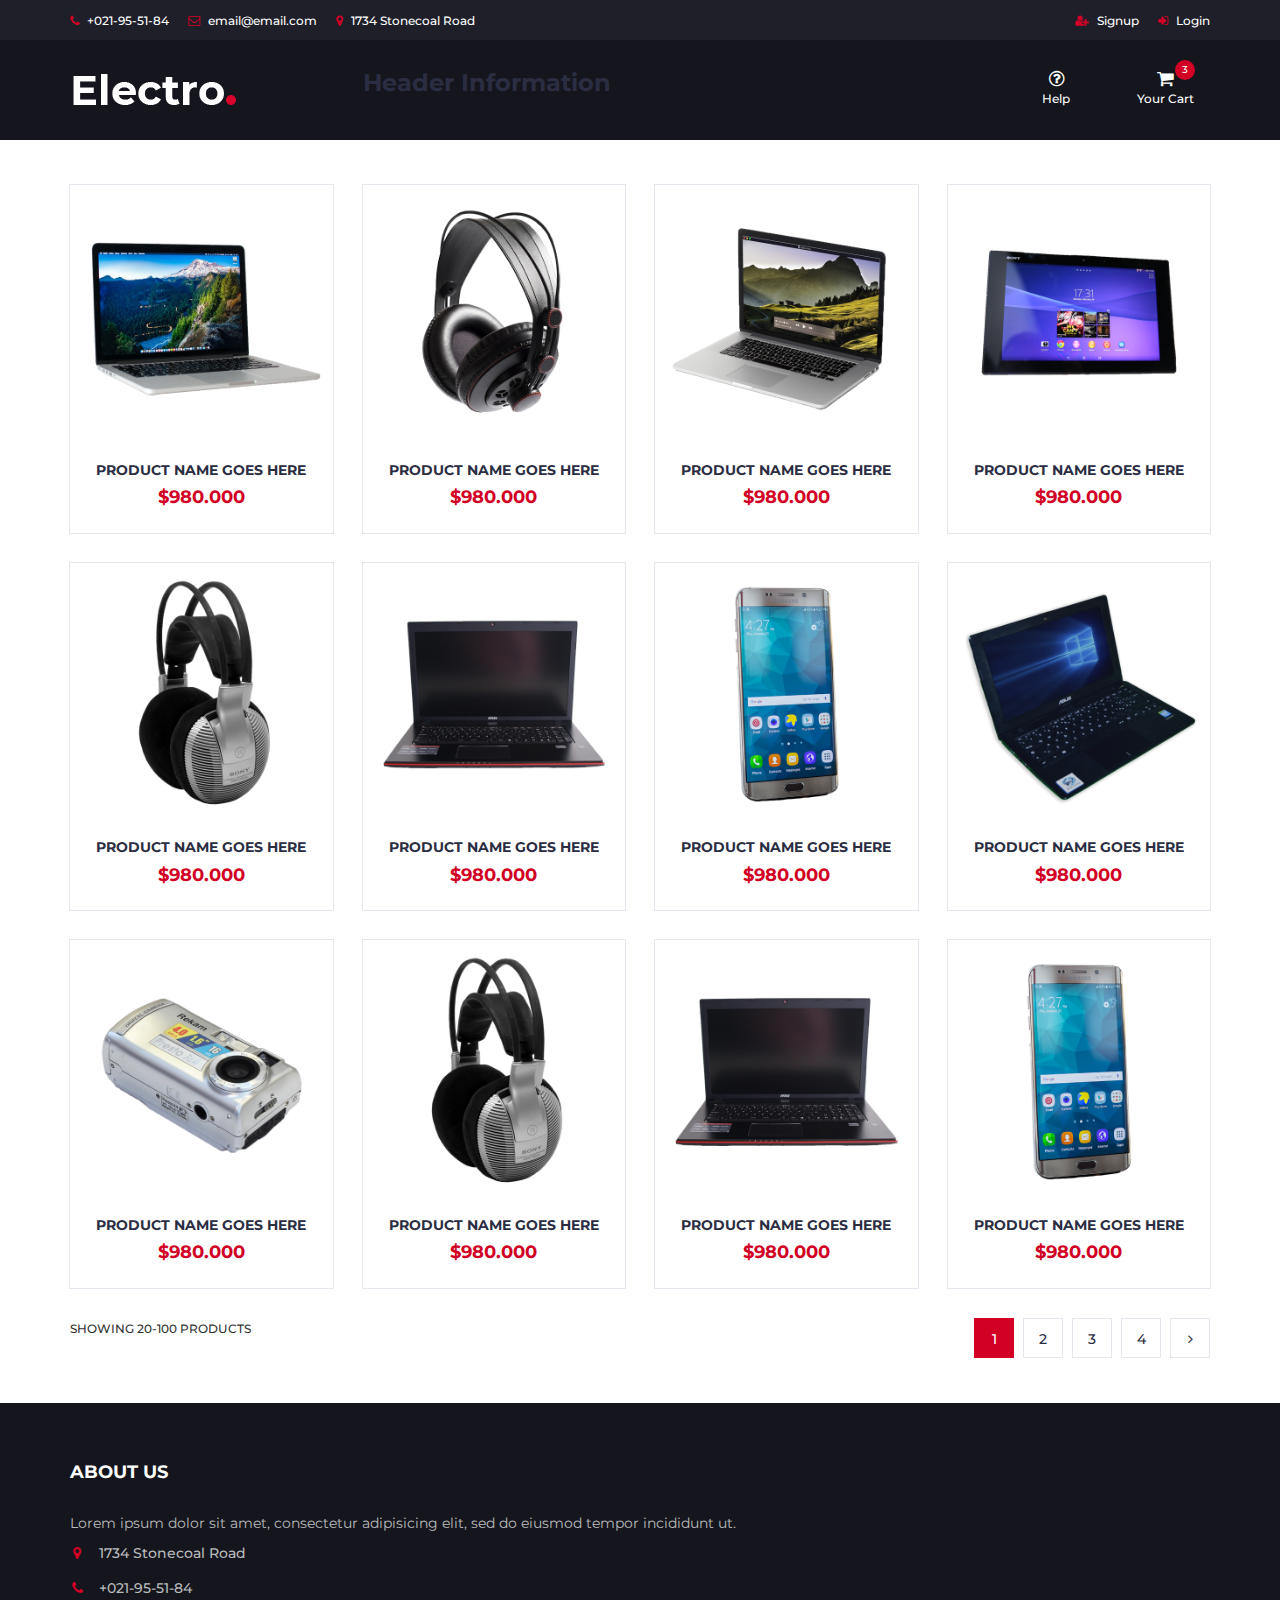
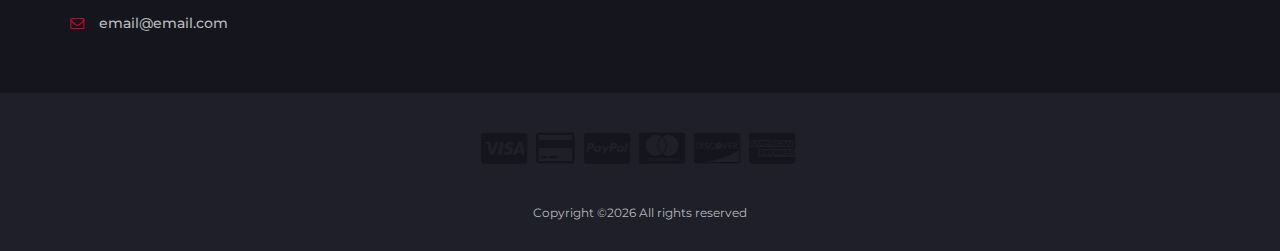
==== commit 2fd51b59: "Add files via upload" ====
--- a/index.html
+++ b/index.html
@@ -6,7 +6,7 @@
 		<meta name="viewport" content="width=device-width, initial-scale=1">
 		 <!-- The above 3 meta tags *must* come first in the head; any other head content must come *after* these tags -->
 
-		<title>Electro - HTML Ecommerce Template</title>
+		<title>StoreFront - HTML Template</title>
 
  		<!-- Google font -->
  		<link href="https://fonts.googleapis.com/css?family=Montserrat:400,500,700" rel="stylesheet">
@@ -47,8 +47,8 @@
 						<li><a href="#"><i class="fa fa-map-marker"></i> 1734 Stonecoal Road</a></li>
 					</ul>
 					<ul class="header-links pull-right">
-						<li><a href="#"><i class="fa fa-dollar"></i> USD</a></li>
-						<li><a href="#"><i class="fa fa-user-o"></i> My Account</a></li>
+						<li><a href="signupnew.html"><i class="fa fa-user-plus"></i> Signup</a></li>
+						<li><a href="loginnew.html"><i class="fa fa-sign-in"></i> Login</a></li>
 					</ul>
 				</div>
 			</div>
@@ -213,188 +213,8 @@
 			<div class="container">
 				<!-- row -->
 				<div class="row">
-					<!-- ASIDE -->
-					<div id="aside" class="col-md-3" style="display:none">
-						<!-- aside Widget -->
-						<div class="aside">
-							<h3 class="aside-title">Categories</h3>
-							<div class="checkbox-filter">
-
-								<div class="input-checkbox">
-									<input type="checkbox" id="category-1">
-									<label for="category-1">
-										<span></span>
-										Laptops
-										<small>(120)</small>
-									</label>
-								</div>
-
-								<div class="input-checkbox">
-									<input type="checkbox" id="category-2">
-									<label for="category-2">
-										<span></span>
-										Smartphones
-										<small>(740)</small>
-									</label>
-								</div>
-
-								<div class="input-checkbox">
-									<input type="checkbox" id="category-3">
-									<label for="category-3">
-										<span></span>
-										Cameras
-										<small>(1450)</small>
-									</label>
-								</div>
-
-								<div class="input-checkbox">
-									<input type="checkbox" id="category-4">
-									<label for="category-4">
-										<span></span>
-										Accessories
-										<small>(578)</small>
-									</label>
-								</div>
-
-								<div class="input-checkbox">
-									<input type="checkbox" id="category-5">
-									<label for="category-5">
-										<span></span>
-										Laptops
-										<small>(120)</small>
-									</label>
-								</div>
-
-								<div class="input-checkbox">
-									<input type="checkbox" id="category-6">
-									<label for="category-6">
-										<span></span>
-										Smartphones
-										<small>(740)</small>
-									</label>
-								</div>
-							</div>
-						</div>
-						<!-- /aside Widget -->
-
-						<!-- aside Widget -->
-						<div class="aside">
-							<h3 class="aside-title">Price</h3>
-							<div class="price-filter">
-								<div id="price-slider"></div>
-								<div class="input-number price-min">
-									<input id="price-min" type="number">
-									<span class="qty-up">+</span>
-									<span class="qty-down">-</span>
-								</div>
-								<span>-</span>
-								<div class="input-number price-max">
-									<input id="price-max" type="number">
-									<span class="qty-up">+</span>
-									<span class="qty-down">-</span>
-								</div>
-							</div>
-						</div>
-						<!-- /aside Widget -->
-
-						<!-- aside Widget -->
-						<div class="aside">
-							<h3 class="aside-title">Brand</h3>
-							<div class="checkbox-filter">
-								<div class="input-checkbox">
-									<input type="checkbox" id="brand-1">
-									<label for="brand-1">
-										<span></span>
-										SAMSUNG
-										<small>(578)</small>
-									</label>
-								</div>
-								<div class="input-checkbox">
-									<input type="checkbox" id="brand-2">
-									<label for="brand-2">
-										<span></span>
-										LG
-										<small>(125)</small>
-									</label>
-								</div>
-								<div class="input-checkbox">
-									<input type="checkbox" id="brand-3">
-									<label for="brand-3">
-										<span></span>
-										SONY
-										<small>(755)</small>
-									</label>
-								</div>
-								<div class="input-checkbox">
-									<input type="checkbox" id="brand-4">
-									<label for="brand-4">
-										<span></span>
-										SAMSUNG
-										<small>(578)</small>
-									</label>
-								</div>
-								<div class="input-checkbox">
-									<input type="checkbox" id="brand-5">
-									<label for="brand-5">
-										<span></span>
-										LG
-										<small>(125)</small>
-									</label>
-								</div>
-								<div class="input-checkbox">
-									<input type="checkbox" id="brand-6">
-									<label for="brand-6">
-										<span></span>
-										SONY
-										<small>(755)</small>
-									</label>
-								</div>
-							</div>
-						</div>
-						<!-- /aside Widget -->
-
-						<!-- aside Widget -->
-						<div class="aside">
-							<h3 class="aside-title">Top selling</h3>
-							<div class="product-widget">
-								<div class="product-img">
-									<img src="./img/product01.png" alt="">
-								</div>
-								<div class="product-body">
-									<p class="product-category">Category</p>
-									<h3 class="product-name"><a href="#">product name goes here</a></h3>
-									<h4 class="product-price">$980.00 <del class="product-old-price">$990.00</del></h4>
-								</div>
-							</div>
-
-							<div class="product-widget">
-								<div class="product-img">
-									<img src="./img/product02.png" alt="">
-								</div>
-								<div class="product-body">
-									<p class="product-category">Category</p>
-									<h3 class="product-name"><a href="#">product name goes here</a></h3>
-									<h4 class="product-price">$980.00 <del class="product-old-price">$990.00</del></h4>
-								</div>
-							</div>
-
-							<div class="product-widget">
-								<div class="product-img">
-									<img src="./img/product03.png" alt="">
-								</div>
-								<div class="product-body">
-									<p class="product-category">Category</p>
-									<h3 class="product-name"><a href="#">product name goes here</a></h3>
-									<h4 class="product-price">$980.00 <del class="product-old-price">$990.00</del></h4>
-								</div>
-							</div>
-						</div>
-						<!-- /aside Widget -->
-					</div>
-					<!-- /ASIDE -->
-
 					<!-- STORE -->
-					<div id="store" class="col-md-9">
+					<div id="store" class="col-md-12">
 						<!-- store top filter -->
 						<div class="store-filter clearfix" style="display:none">
 							<div class="store-sort">
@@ -425,7 +245,7 @@
 						<div class="row">
 							<div class="clearfix visible-sm visible-xs"></div>
 							<!-- product -->
-							<div class="col-md-4 col-xs-6">
+							<div class="col-md-3 col-xs-6">
 								<div class="product">
 									<div class="product-img">
 										<img src="./img/product01.png" alt="">
@@ -437,29 +257,29 @@
 									<div class="product-body">
 										<p class="product-category">Category</p>
 										<h3 class="product-name"><a href="#">product name goes here</a></h3>
-										<h4 class="product-price">$980.00 <del class="product-old-price">$990.00</del></h4>
-										<div class="product-rating">
-											<i class="fa fa-star"></i>
-											<i class="fa fa-star"></i>
-											<i class="fa fa-star"></i>
-											<i class="fa fa-star"></i>
-											<i class="fa fa-star"></i>
-										</div>
-										<div class="product-btns">
-											<button class="add-to-wishlist"><i class="fa fa-heart-o"></i><span class="tooltipp">add to wishlist</span></button>
-											<button class="add-to-compare"><i class="fa fa-exchange"></i><span class="tooltipp">add to compare</span></button>
-											<button class="quick-view"><i class="fa fa-eye"></i><span class="tooltipp">quick view</span></button>
-										</div>
-									</div>
-									<div class="add-to-cart">
-										<button class="add-to-cart-btn"><i class="fa fa-shopping-cart"></i> add to cart</button>
-									</div>
-								</div>
-							</div>
-							<!-- /product -->
-
-							<!-- product -->
-							<div class="col-md-4 col-xs-6">
+										<h4 class="product-price">$980.000</h4>
+										<div class="product-rating">
+											<i class="fa fa-star"></i>
+											<i class="fa fa-star"></i>
+											<i class="fa fa-star"></i>
+											<i class="fa fa-star"></i>
+											<i class="fa fa-star"></i>
+										</div>
+										<div class="product-btns">
+											<button class="add-to-wishlist"><i class="fa fa-heart-o"></i><span class="tooltipp">add to wishlist</span></button>
+											<button class="add-to-compare"><i class="fa fa-exchange"></i><span class="tooltipp">add to compare</span></button>
+											<button class="quick-view"><i class="fa fa-eye"></i><span class="tooltipp">quick view</span></button>
+										</div>
+									</div>
+									<div class="add-to-cart">
+										<button class="add-to-cart-btn"><i class="fa fa-shopping-cart"></i> add to cart</button>
+									</div>
+								</div>
+							</div>
+							<!-- /product -->
+
+							<!-- product -->
+							<div class="col-md-3 col-xs-6">
 								<div class="product">
 									<div class="product-img">
 										<img src="./img/product02.png" alt="">
@@ -470,7 +290,7 @@
 									<div class="product-body">
 										<p class="product-category">Category</p>
 										<h3 class="product-name"><a href="#">product name goes here</a></h3>
-										<h4 class="product-price">$980.00 <del class="product-old-price">$990.00</del></h4>
+										<h4 class="product-price">$980.000</h4>
 										<div class="product-rating">
 											<i class="fa fa-star"></i>
 											<i class="fa fa-star"></i>
@@ -494,7 +314,7 @@
 							<div class="clearfix visible-sm visible-xs"></div>
 
 							<!-- product -->
-							<div class="col-md-4 col-xs-6">
+							<div class="col-md-3 col-xs-6">
 								<div class="product">
 									<div class="product-img">
 										<img src="./img/product03.png" alt="">
@@ -502,26 +322,24 @@
 									<div class="product-body">
 										<p class="product-category">Category</p>
 										<h3 class="product-name"><a href="#">product name goes here</a></h3>
-										<h4 class="product-price">$980.00 <del class="product-old-price">$990.00</del></h4>
-										<div class="product-rating">
-										</div>
-										<div class="product-btns">
-											<button class="add-to-wishlist"><i class="fa fa-heart-o"></i><span class="tooltipp">add to wishlist</span></button>
-											<button class="add-to-compare"><i class="fa fa-exchange"></i><span class="tooltipp">add to compare</span></button>
-											<button class="quick-view"><i class="fa fa-eye"></i><span class="tooltipp">quick view</span></button>
-										</div>
-									</div>
-									<div class="add-to-cart">
-										<button class="add-to-cart-btn"><i class="fa fa-shopping-cart"></i> add to cart</button>
-									</div>
-								</div>
-							</div>
-							<!-- /product -->
-
-							<div class="clearfix visible-lg visible-md"></div>
-
-							<!-- product -->
-							<div class="col-md-4 col-xs-6">
+										<h4 class="product-price">$980.000</h4>
+										<div class="product-rating">
+										</div>
+										<div class="product-btns">
+											<button class="add-to-wishlist"><i class="fa fa-heart-o"></i><span class="tooltipp">add to wishlist</span></button>
+											<button class="add-to-compare"><i class="fa fa-exchange"></i><span class="tooltipp">add to compare</span></button>
+											<button class="quick-view"><i class="fa fa-eye"></i><span class="tooltipp">quick view</span></button>
+										</div>
+									</div>
+									<div class="add-to-cart">
+										<button class="add-to-cart-btn"><i class="fa fa-shopping-cart"></i> add to cart</button>
+									</div>
+								</div>
+							</div>
+							<!-- /product -->
+
+							<!-- product -->
+							<div class="col-md-3 col-xs-6">
 								<div class="product">
 									<div class="product-img">
 										<img src="./img/product04.png" alt="">
@@ -529,7 +347,7 @@
 									<div class="product-body">
 										<p class="product-category">Category</p>
 										<h3 class="product-name"><a href="#">product name goes here</a></h3>
-										<h4 class="product-price">$980.00 <del class="product-old-price">$990.00</del></h4>
+										<h4 class="product-price">$980.000</h4>
 										<div class="product-rating">
 										</div>
 										<div class="product-btns">
@@ -548,7 +366,7 @@
 							<div class="clearfix visible-sm visible-xs"></div>
 
 							<!-- product -->
-							<div class="col-md-4 col-xs-6">
+							<div class="col-md-3 col-xs-6">
 								<div class="product">
 									<div class="product-img">
 										<img src="./img/product05.png" alt="">
@@ -556,24 +374,24 @@
 									<div class="product-body">
 										<p class="product-category">Category</p>
 										<h3 class="product-name"><a href="#">product name goes here</a></h3>
-										<h4 class="product-price">$980.00 <del class="product-old-price">$990.00</del></h4>
-										<div class="product-rating">
-										</div>
-										<div class="product-btns">
-											<button class="add-to-wishlist"><i class="fa fa-heart-o"></i><span class="tooltipp">add to wishlist</span></button>
-											<button class="add-to-compare"><i class="fa fa-exchange"></i><span class="tooltipp">add to compare</span></button>
-											<button class="quick-view"><i class="fa fa-eye"></i><span class="tooltipp">quick view</span></button>
-										</div>
-									</div>
-									<div class="add-to-cart">
-										<button class="add-to-cart-btn"><i class="fa fa-shopping-cart"></i> add to cart</button>
-									</div>
-								</div>
-							</div>
-							<!-- /product -->
-
-							<!-- product -->
-							<div class="col-md-4 col-xs-6">
+										<h4 class="product-price">$980.000</h4>
+										<div class="product-rating">
+										</div>
+										<div class="product-btns">
+											<button class="add-to-wishlist"><i class="fa fa-heart-o"></i><span class="tooltipp">add to wishlist</span></button>
+											<button class="add-to-compare"><i class="fa fa-exchange"></i><span class="tooltipp">add to compare</span></button>
+											<button class="quick-view"><i class="fa fa-eye"></i><span class="tooltipp">quick view</span></button>
+										</div>
+									</div>
+									<div class="add-to-cart">
+										<button class="add-to-cart-btn"><i class="fa fa-shopping-cart"></i> add to cart</button>
+									</div>
+								</div>
+							</div>
+							<!-- /product -->
+
+							<!-- product -->
+							<div class="col-md-3 col-xs-6">
 								<div class="product">
 									<div class="product-img">
 										<img src="./img/product06.png" alt="">
@@ -581,7 +399,7 @@
 									<div class="product-body">
 										<p class="product-category">Category</p>
 										<h3 class="product-name"><a href="#">product name goes here</a></h3>
-										<h4 class="product-price">$980.00 <del class="product-old-price">$990.00</del></h4>
+										<h4 class="product-price">$980.000</h4>
 										<div class="product-rating">
 											<i class="fa fa-star"></i>
 											<i class="fa fa-star"></i>
@@ -602,10 +420,9 @@
 							</div>
 							<!-- /product -->
 
-							<div class="clearfix visible-lg visible-md visible-sm visible-xs"></div>
-
-							<!-- product -->
-							<div class="col-md-4 col-xs-6">
+
+							<!-- product -->
+							<div class="col-md-3 col-xs-6">
 								<div class="product">
 									<div class="product-img">
 										<img src="./img/product07.png" alt="">
@@ -613,29 +430,29 @@
 									<div class="product-body">
 										<p class="product-category">Category</p>
 										<h3 class="product-name"><a href="#">product name goes here</a></h3>
-										<h4 class="product-price">$980.00 <del class="product-old-price">$990.00</del></h4>
-										<div class="product-rating">
-											<i class="fa fa-star"></i>
-											<i class="fa fa-star"></i>
-											<i class="fa fa-star"></i>
-											<i class="fa fa-star"></i>
-											<i class="fa fa-star"></i>
-										</div>
-										<div class="product-btns">
-											<button class="add-to-wishlist"><i class="fa fa-heart-o"></i><span class="tooltipp">add to wishlist</span></button>
-											<button class="add-to-compare"><i class="fa fa-exchange"></i><span class="tooltipp">add to compare</span></button>
-											<button class="quick-view"><i class="fa fa-eye"></i><span class="tooltipp">quick view</span></button>
-										</div>
-									</div>
-									<div class="add-to-cart">
-										<button class="add-to-cart-btn"><i class="fa fa-shopping-cart"></i> add to cart</button>
-									</div>
-								</div>
-							</div>
-							<!-- /product -->
-
-							<!-- product -->
-							<div class="col-md-4 col-xs-6">
+										<h4 class="product-price">$980.000</h4>
+										<div class="product-rating">
+											<i class="fa fa-star"></i>
+											<i class="fa fa-star"></i>
+											<i class="fa fa-star"></i>
+											<i class="fa fa-star"></i>
+											<i class="fa fa-star"></i>
+										</div>
+										<div class="product-btns">
+											<button class="add-to-wishlist"><i class="fa fa-heart-o"></i><span class="tooltipp">add to wishlist</span></button>
+											<button class="add-to-compare"><i class="fa fa-exchange"></i><span class="tooltipp">add to compare</span></button>
+											<button class="quick-view"><i class="fa fa-eye"></i><span class="tooltipp">quick view</span></button>
+										</div>
+									</div>
+									<div class="add-to-cart">
+										<button class="add-to-cart-btn"><i class="fa fa-shopping-cart"></i> add to cart</button>
+									</div>
+								</div>
+							</div>
+							<!-- /product -->
+
+							<!-- product -->
+							<div class="col-md-3 col-xs-6">
 								<div class="product">
 									<div class="product-img">
 										<img src="./img/product08.png" alt="">
@@ -643,7 +460,7 @@
 									<div class="product-body">
 										<p class="product-category">Category</p>
 										<h3 class="product-name"><a href="#">product name goes here</a></h3>
-										<h4 class="product-price">$980.00 <del class="product-old-price">$990.00</del></h4>
+										<h4 class="product-price">$980.000</h4>
 										<div class="product-rating">
 										</div>
 										<div class="product-btns">
@@ -662,7 +479,7 @@
 							<div class="clearfix visible-sm visible-xs"></div>
 
 							<!-- product -->
-							<div class="col-md-4 col-xs-6">
+							<div class="col-md-3 col-xs-6">
 								<div class="product">
 									<div class="product-img">
 										<img src="./img/product09.png" alt="">
@@ -670,21 +487,109 @@
 									<div class="product-body">
 										<p class="product-category">Category</p>
 										<h3 class="product-name"><a href="#">product name goes here</a></h3>
-										<h4 class="product-price">$980.00 <del class="product-old-price">$990.00</del></h4>
-										<div class="product-rating">
-										</div>
-										<div class="product-btns">
-											<button class="add-to-wishlist"><i class="fa fa-heart-o"></i><span class="tooltipp">add to wishlist</span></button>
-											<button class="add-to-compare"><i class="fa fa-exchange"></i><span class="tooltipp">add to compare</span></button>
-											<button class="quick-view"><i class="fa fa-eye"></i><span class="tooltipp">quick view</span></button>
-										</div>
-									</div>
-									<div class="add-to-cart">
-										<button class="add-to-cart-btn"><i class="fa fa-shopping-cart"></i> add to cart</button>
-									</div>
-								</div>
-							</div>
-							<!-- /product -->
+										<h4 class="product-price">$980.000</h4>
+										<div class="product-rating">
+										</div>
+										<div class="product-btns">
+											<button class="add-to-wishlist"><i class="fa fa-heart-o"></i><span class="tooltipp">add to wishlist</span></button>
+											<button class="add-to-compare"><i class="fa fa-exchange"></i><span class="tooltipp">add to compare</span></button>
+											<button class="quick-view"><i class="fa fa-eye"></i><span class="tooltipp">quick view</span></button>
+										</div>
+									</div>
+									<div class="add-to-cart">
+										<button class="add-to-cart-btn"><i class="fa fa-shopping-cart"></i> add to cart</button>
+									</div>
+								</div>
+							</div>
+							<!-- /product -->
+														<div class="col-md-3 col-xs-6">
+								<div class="product">
+									<div class="product-img">
+										<img src="./img/product05.png" alt="">
+									</div>
+									<div class="product-body">
+										<p class="product-category">Category</p>
+										<h3 class="product-name"><a href="#">product name goes here</a></h3>
+										<h4 class="product-price">$980.000</h4>
+										<div class="product-rating">
+										</div>
+										<div class="product-btns">
+											<button class="add-to-wishlist"><i class="fa fa-heart-o"></i><span class="tooltipp">add to wishlist</span></button>
+											<button class="add-to-compare"><i class="fa fa-exchange"></i><span class="tooltipp">add to compare</span></button>
+											<button class="quick-view"><i class="fa fa-eye"></i><span class="tooltipp">quick view</span></button>
+										</div>
+									</div>
+									<div class="add-to-cart">
+										<button class="add-to-cart-btn"><i class="fa fa-shopping-cart"></i> add to cart</button>
+									</div>
+								</div>
+							</div>
+							<!-- /product -->
+
+							<!-- product -->
+							<div class="col-md-3 col-xs-6">
+								<div class="product">
+									<div class="product-img">
+										<img src="./img/product06.png" alt="">
+									</div>
+									<div class="product-body">
+										<p class="product-category">Category</p>
+										<h3 class="product-name"><a href="#">product name goes here</a></h3>
+										<h4 class="product-price">$980.000</h4>
+										<div class="product-rating">
+											<i class="fa fa-star"></i>
+											<i class="fa fa-star"></i>
+											<i class="fa fa-star"></i>
+											<i class="fa fa-star"></i>
+											<i class="fa fa-star-o"></i>
+										</div>
+										<div class="product-btns">
+											<button class="add-to-wishlist"><i class="fa fa-heart-o"></i><span class="tooltipp">add to wishlist</span></button>
+											<button class="add-to-compare"><i class="fa fa-exchange"></i><span class="tooltipp">add to compare</span></button>
+											<button class="quick-view"><i class="fa fa-eye"></i><span class="tooltipp">quick view</span></button>
+										</div>
+									</div>
+									<div class="add-to-cart">
+										<button class="add-to-cart-btn"><i class="fa fa-shopping-cart"></i> add to cart</button>
+									</div>
+								</div>
+							</div>
+							<!-- /product -->
+
+
+							<!-- product -->
+							<div class="col-md-3 col-xs-6">
+								<div class="product">
+									<div class="product-img">
+										<img src="./img/product07.png" alt="">
+									</div>
+									<div class="product-body">
+										<p class="product-category">Category</p>
+										<h3 class="product-name"><a href="#">product name goes here</a></h3>
+										<h4 class="product-price">$980.000</h4>
+										<div class="product-rating">
+											<i class="fa fa-star"></i>
+											<i class="fa fa-star"></i>
+											<i class="fa fa-star"></i>
+											<i class="fa fa-star"></i>
+											<i class="fa fa-star"></i>
+										</div>
+										<div class="product-btns">
+											<button class="add-to-wishlist"><i class="fa fa-heart-o"></i><span class="tooltipp">add to wishlist</span></button>
+											<button class="add-to-compare"><i class="fa fa-exchange"></i><span class="tooltipp">add to compare</span></button>
+											<button class="quick-view"><i class="fa fa-eye"></i><span class="tooltipp">quick view</span></button>
+										</div>
+									</div>
+									<div class="add-to-cart">
+										<button class="add-to-cart-btn"><i class="fa fa-shopping-cart"></i> add to cart</button>
+									</div>
+								</div>
+							</div>
+							<!-- /product -->
+
+							<div class="clearfix visible-sm visible-xs"></div>
+
+
 						</div>
 						<!-- /store products -->
 
--- a/css/style.css
+++ b/css/style.css
@@ -1,5 +1,5 @@
 /*
-Template Name: Electro - HTML Ecommerce Template
+Template Name: StoreFront - HTML Template
 Author: yaminncco
 
 Colors:
@@ -863,6 +863,15 @@
   transition: 0.2s all;
 }
 
+.signup {
+  position: relative;
+  margin: 15px 0px;
+  -webkit-box-shadow: 0px 0px 0px 0px #E4E7ED, 0px 0px 0px 1px #E4E7ED;
+  box-shadow: 0px 0px 0px 0px #E4E7ED, 0px 0px 0px 1px #E4E7ED;
+  -webkit-transition: 0.2s all;
+  transition: 0.2s all;
+}
+
 .product:hover {
   -webkit-box-shadow: 0px 0px 6px 0px #E4E7ED, 0px 0px 0px 2px #D10024;
   box-shadow: 0px 0px 6px 0px #E4E7ED, 0px 0px 0px 2px #D10024;
@@ -1295,7 +1304,7 @@
 .store-filter {
   margin-bottom: 15px;
   margin-top: 15px;
-  display:none;
+
 }
 #aside, #navigation, #breadcrumb, #newsletter
 {
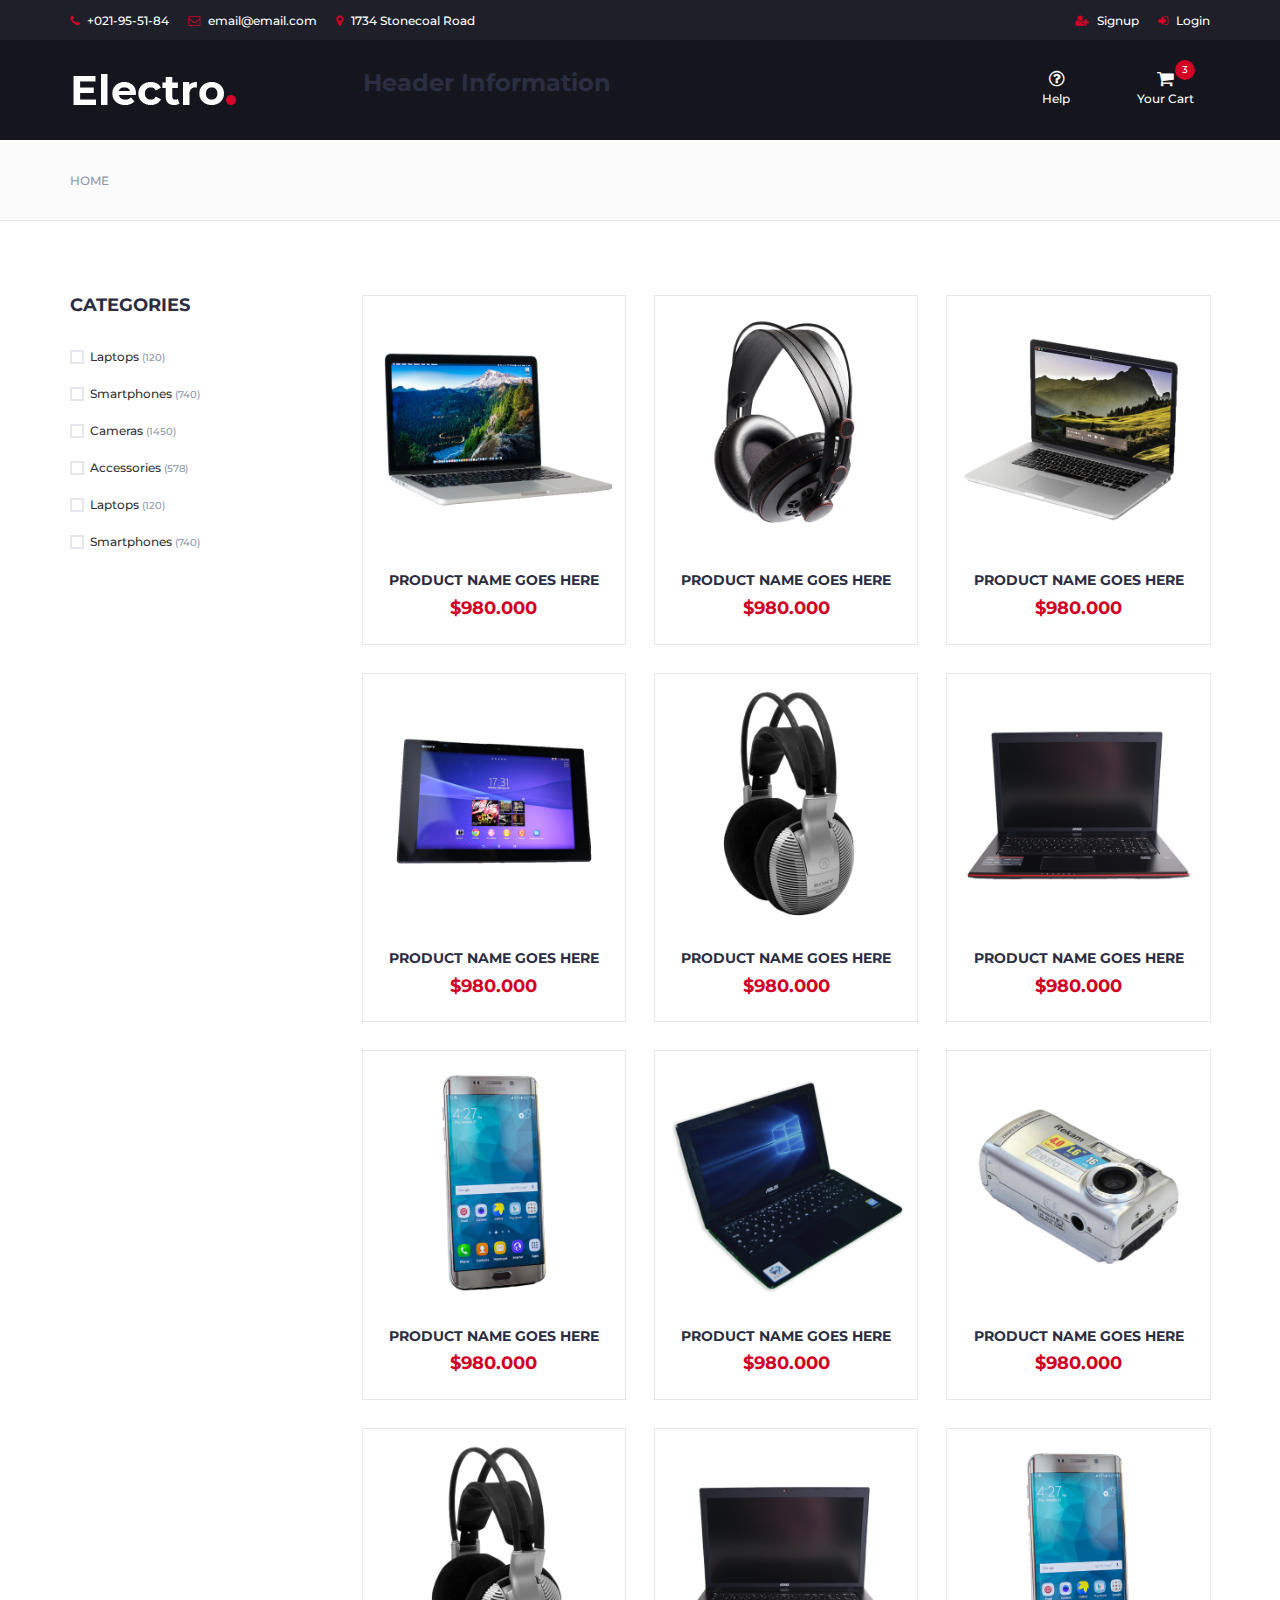
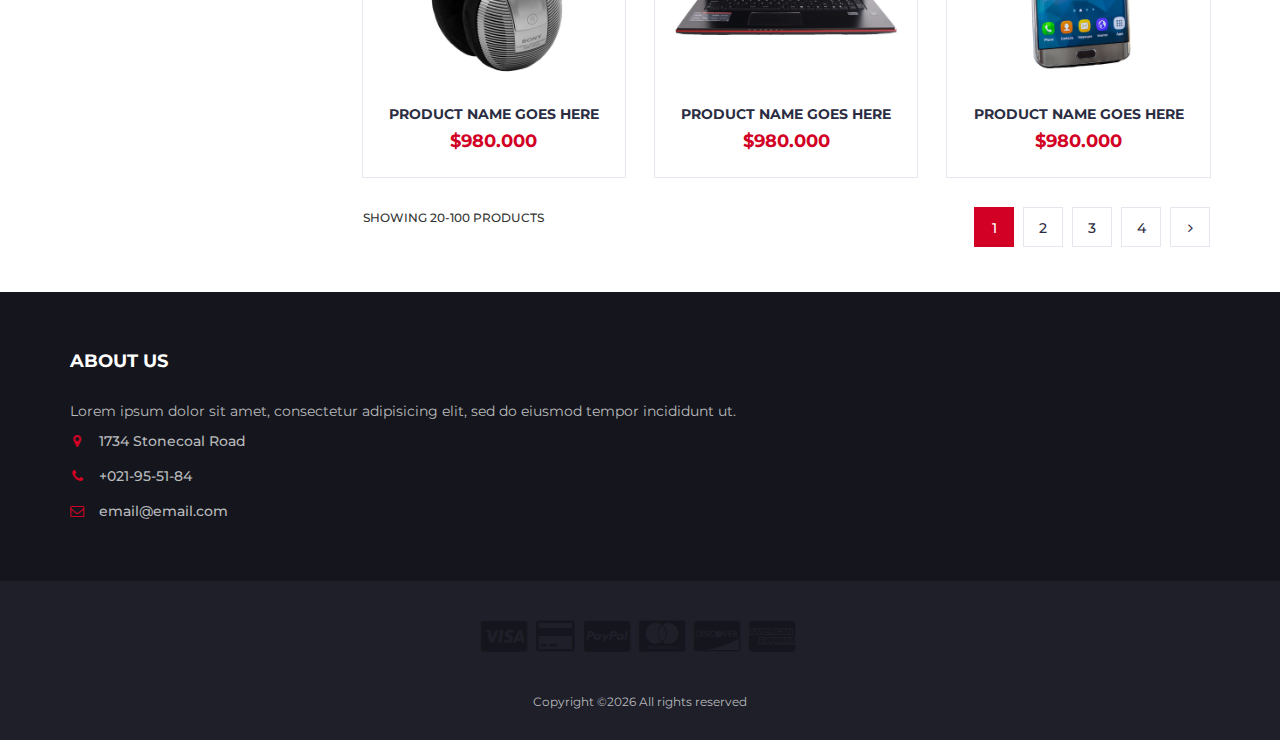
==== commit a611a57b: "Add files via upload" ====
--- a/index.html
+++ b/index.html
@@ -187,17 +187,14 @@
 		<!-- /NAVIGATION -->
 
 		<!-- BREADCRUMB -->
-		<div id="breadcrumb" class="section" style="display:none">
+		<div id="breadcrumb" class="section">
 			<!-- container -->
 			<div class="container">
 				<!-- row -->
 				<div class="row">
 					<div class="col-md-12">
 						<ul class="breadcrumb-tree">
-							<li><a href="#">Home</a></li>
-							<li><a href="#">All Categories</a></li>
-							<li><a href="#">Accessories</a></li>
-							<li class="active">Headphones (227,490 Results)</li>
+							<li><a href="index.html">Home</a></li>
 						</ul>
 					</div>
 				</div>
@@ -213,8 +210,74 @@
 			<div class="container">
 				<!-- row -->
 				<div class="row">
+					<!-- ASIDE -->
+					<div id="aside" class="col-md-3">
+						<!-- aside Widget -->
+						<div class="aside">
+							<h3 class="aside-title">Categories</h3>
+							<div class="checkbox-filter">
+
+								<div class="input-checkbox">
+									<input type="checkbox" id="category-1">
+									<label for="category-1">
+										<span></span>
+										Laptops
+										<small>(120)</small>
+									</label>
+								</div>
+
+								<div class="input-checkbox">
+									<input type="checkbox" id="category-2">
+									<label for="category-2">
+										<span></span>
+										Smartphones
+										<small>(740)</small>
+									</label>
+								</div>
+
+								<div class="input-checkbox">
+									<input type="checkbox" id="category-3">
+									<label for="category-3">
+										<span></span>
+										Cameras
+										<small>(1450)</small>
+									</label>
+								</div>
+
+								<div class="input-checkbox">
+									<input type="checkbox" id="category-4">
+									<label for="category-4">
+										<span></span>
+										Accessories
+										<small>(578)</small>
+									</label>
+								</div>
+
+								<div class="input-checkbox">
+									<input type="checkbox" id="category-5">
+									<label for="category-5">
+										<span></span>
+										Laptops
+										<small>(120)</small>
+									</label>
+								</div>
+
+								<div class="input-checkbox">
+									<input type="checkbox" id="category-6">
+									<label for="category-6">
+										<span></span>
+										Smartphones
+										<small>(740)</small>
+									</label>
+								</div>
+							</div>
+						</div>
+						<!-- /aside Widget -->
+					</div>
+					<!-- /ASIDE -->
+				
 					<!-- STORE -->
-					<div id="store" class="col-md-12">
+					<div id="store" class="col-md-9">
 						<!-- store top filter -->
 						<div class="store-filter clearfix" style="display:none">
 							<div class="store-sort">
@@ -245,7 +308,7 @@
 						<div class="row">
 							<div class="clearfix visible-sm visible-xs"></div>
 							<!-- product -->
-							<div class="col-md-3 col-xs-6">
+							<div class="col-md-4 col-xs-6">
 								<div class="product">
 									<div class="product-img">
 										<img src="./img/product01.png" alt="">
@@ -279,7 +342,7 @@
 							<!-- /product -->
 
 							<!-- product -->
-							<div class="col-md-3 col-xs-6">
+							<div class="col-md-4 col-xs-6">
 								<div class="product">
 									<div class="product-img">
 										<img src="./img/product02.png" alt="">
@@ -314,7 +377,7 @@
 							<div class="clearfix visible-sm visible-xs"></div>
 
 							<!-- product -->
-							<div class="col-md-3 col-xs-6">
+							<div class="col-md-4 col-xs-6">
 								<div class="product">
 									<div class="product-img">
 										<img src="./img/product03.png" alt="">
@@ -339,7 +402,7 @@
 							<!-- /product -->
 
 							<!-- product -->
-							<div class="col-md-3 col-xs-6">
+							<div class="col-md-4 col-xs-6">
 								<div class="product">
 									<div class="product-img">
 										<img src="./img/product04.png" alt="">
@@ -366,7 +429,7 @@
 							<div class="clearfix visible-sm visible-xs"></div>
 
 							<!-- product -->
-							<div class="col-md-3 col-xs-6">
+							<div class="col-md-4 col-xs-6">
 								<div class="product">
 									<div class="product-img">
 										<img src="./img/product05.png" alt="">
@@ -391,7 +454,7 @@
 							<!-- /product -->
 
 							<!-- product -->
-							<div class="col-md-3 col-xs-6">
+							<div class="col-md-4 col-xs-6">
 								<div class="product">
 									<div class="product-img">
 										<img src="./img/product06.png" alt="">
@@ -422,7 +485,7 @@
 
 
 							<!-- product -->
-							<div class="col-md-3 col-xs-6">
+							<div class="col-md-4 col-xs-6">
 								<div class="product">
 									<div class="product-img">
 										<img src="./img/product07.png" alt="">
@@ -452,7 +515,7 @@
 							<!-- /product -->
 
 							<!-- product -->
-							<div class="col-md-3 col-xs-6">
+							<div class="col-md-4 col-xs-6">
 								<div class="product">
 									<div class="product-img">
 										<img src="./img/product08.png" alt="">
@@ -479,7 +542,7 @@
 							<div class="clearfix visible-sm visible-xs"></div>
 
 							<!-- product -->
-							<div class="col-md-3 col-xs-6">
+							<div class="col-md-4 col-xs-6">
 								<div class="product">
 									<div class="product-img">
 										<img src="./img/product09.png" alt="">
@@ -502,7 +565,7 @@
 								</div>
 							</div>
 							<!-- /product -->
-														<div class="col-md-3 col-xs-6">
+														<div class="col-md-4 col-xs-6">
 								<div class="product">
 									<div class="product-img">
 										<img src="./img/product05.png" alt="">
@@ -527,7 +590,7 @@
 							<!-- /product -->
 
 							<!-- product -->
-							<div class="col-md-3 col-xs-6">
+							<div class="col-md-4 col-xs-6">
 								<div class="product">
 									<div class="product-img">
 										<img src="./img/product06.png" alt="">
@@ -558,7 +621,7 @@
 
 
 							<!-- product -->
-							<div class="col-md-3 col-xs-6">
+							<div class="col-md-4 col-xs-6">
 								<div class="product">
 									<div class="product-img">
 										<img src="./img/product07.png" alt="">
--- a/css/style.css
+++ b/css/style.css
@@ -1306,7 +1306,7 @@
   margin-top: 15px;
 
 }
-#aside, #navigation, #breadcrumb, #newsletter
+#navigation, #newsletter
 {
 	display:none;
 }
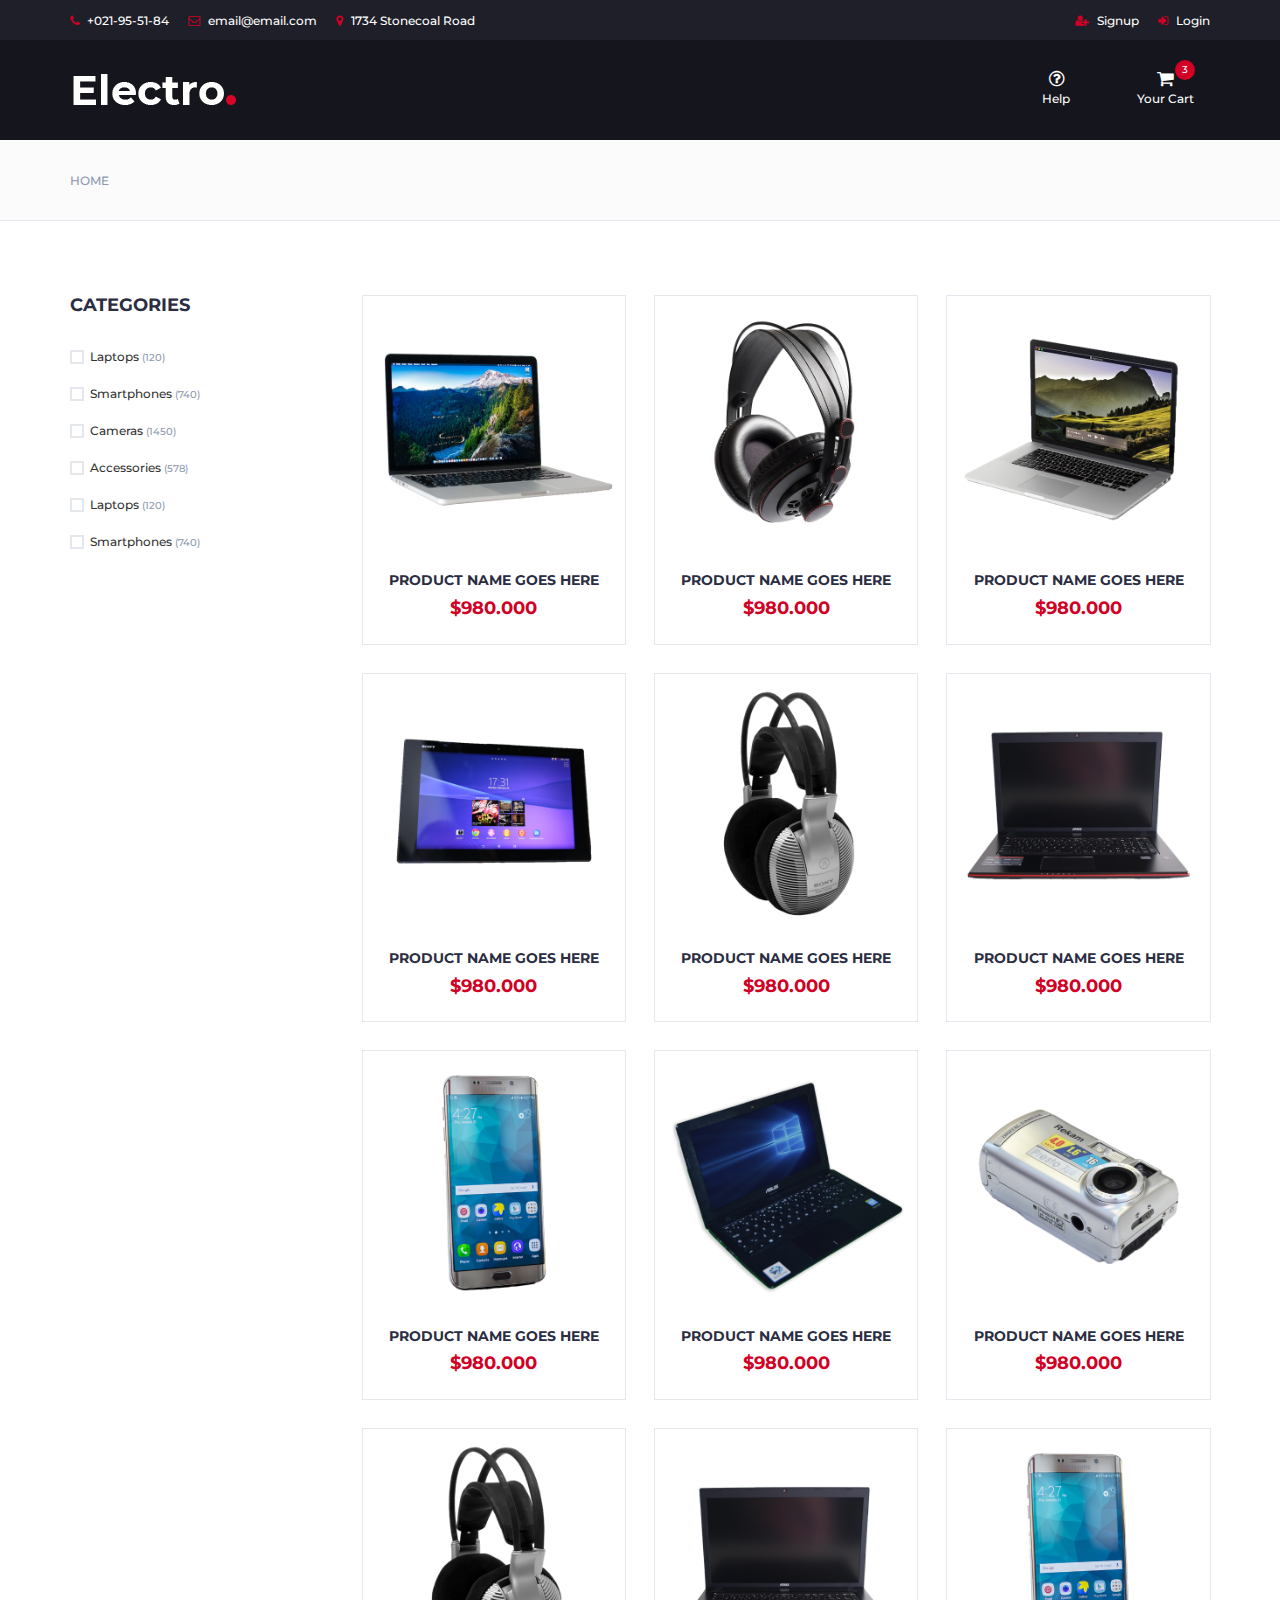
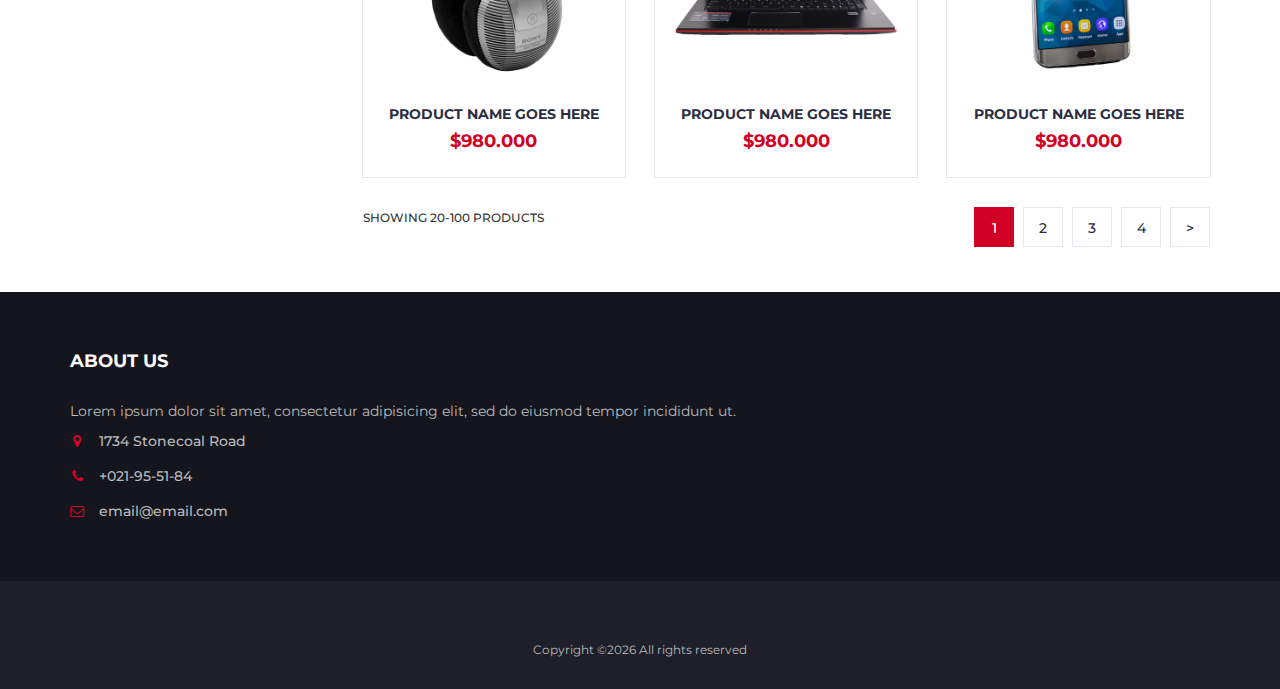
==== commit 83ecbd32: "Add files via upload" ====
--- a/index.html
+++ b/index.html
@@ -64,7 +64,7 @@
 						<div class="col-md-3">
 							<div class="header-logo">
 								<a href="index.html" class="logo">
-									<img src="./img/logo.png" alt="">
+									<img src="./img/logo.png" alt="Store Demo">
 								</a>
 							</div>
 						</div>
@@ -73,16 +73,8 @@
 						<!-- SEARCH BAR -->
 						<div class="col-md-6">
 							<div class="header-search">
-								<form style="display:none">
-									<select class="input-select">
-										<option value="0">All Categories</option>
-										<option value="1">Category 01</option>
-										<option value="1">Category 02</option>
-									</select>
-									<input class="input" placeholder="Search here">
-									<button class="search-btn">Search</button>
-								</form>
-								<h3>Header Information</h3>
+
+								<!-- <h3>Header Information</h3> -->
 							</div>
 						</div>
 						<!-- /SEARCH BAR -->
@@ -116,7 +108,7 @@
 													<h3 class="product-name"><a href="#">product name goes here</a></h3>
 													<h4 class="product-price"><span class="qty">1x</span>$980.00</h4>
 												</div>
-												<button class="delete"><i class="fa fa-close"></i></button>
+												<button class="delete">X</button>
 											</div>
 
 											<div class="product-widget">
@@ -127,7 +119,7 @@
 													<h3 class="product-name"><a href="#">product name goes here</a></h3>
 													<h4 class="product-price"><span class="qty">3x</span>$980.00</h4>
 												</div>
-												<button class="delete"><i class="fa fa-close"></i></button>
+												<button class="delete">X</button>
 											</div>
 										</div>
 										<div class="cart-summary">
@@ -278,32 +270,6 @@
 				
 					<!-- STORE -->
 					<div id="store" class="col-md-9">
-						<!-- store top filter -->
-						<div class="store-filter clearfix" style="display:none">
-							<div class="store-sort">
-								<label>
-									Sort By:
-									<select class="input-select">
-										<option value="0">Popular</option>
-										<option value="1">Position</option>
-									</select>
-								</label>
-
-								<label>
-									Show:
-									<select class="input-select">
-										<option value="0">20</option>
-										<option value="1">50</option>
-									</select>
-								</label>
-							</div>
-							<ul class="store-grid">
-								<li class="active"><i class="fa fa-th"></i></li>
-								<li><a href="#"><i class="fa fa-th-list"></i></a></li>
-							</ul>
-						</div>
-						<!-- /store top filter -->
-
 						<!-- store products -->
 						<div class="row">
 							<div class="clearfix visible-sm visible-xs"></div>
@@ -664,7 +630,7 @@
 								<li><a href="#">2</a></li>
 								<li><a href="#">3</a></li>
 								<li><a href="#">4</a></li>
-								<li><a href="#"><i class="fa fa-angle-right"></i></a></li>
+								<li><a href="#">></a></li>
 							</ul>
 						</div>
 						<!-- /store bottom filter -->
@@ -677,41 +643,7 @@
 		</div>
 		<!-- /SECTION -->
 
-		<!-- NEWSLETTER -->
-		<div id="newsletter" class="section">
-			<!-- container -->
-			<div class="container">
-				<!-- row -->
-				<div class="row">
-					<div class="col-md-12">
-						<div class="newsletter">
-							<p>Sign Up for the <strong>NEWSLETTER</strong></p>
-							<form>
-								<input class="input" type="email" placeholder="Enter Your Email">
-								<button class="newsletter-btn"><i class="fa fa-envelope"></i> Subscribe</button>
-							</form>
-							<ul class="newsletter-follow">
-								<li>
-									<a href="#"><i class="fa fa-facebook"></i></a>
-								</li>
-								<li>
-									<a href="#"><i class="fa fa-twitter"></i></a>
-								</li>
-								<li>
-									<a href="#"><i class="fa fa-instagram"></i></a>
-								</li>
-								<li>
-									<a href="#"><i class="fa fa-pinterest"></i></a>
-								</li>
-							</ul>
-						</div>
-					</div>
-				</div>
-				<!-- /row -->
-			</div>
-			<!-- /container -->
-		</div>
-		<!-- /NEWSLETTER -->
+
 
 		<!-- FOOTER -->
 		<footer id="footer">
@@ -745,14 +677,7 @@
 					<!-- row -->
 					<div class="row">
 						<div class="col-md-12 text-center">
-							<ul class="footer-payments">
-								<li><a href="#"><i class="fa fa-cc-visa"></i></a></li>
-								<li><a href="#"><i class="fa fa-credit-card"></i></a></li>
-								<li><a href="#"><i class="fa fa-cc-paypal"></i></a></li>
-								<li><a href="#"><i class="fa fa-cc-mastercard"></i></a></li>
-								<li><a href="#"><i class="fa fa-cc-discover"></i></a></li>
-								<li><a href="#"><i class="fa fa-cc-amex"></i></a></li>
-							</ul>
+
 							<span class="copyright">
 								<!-- Link back to Colorlib can't be removed. Template is licensed under CC BY 3.0. -->
 								Copyright &copy;<script>document.write(new Date().getFullYear());</script> All rights reserved
